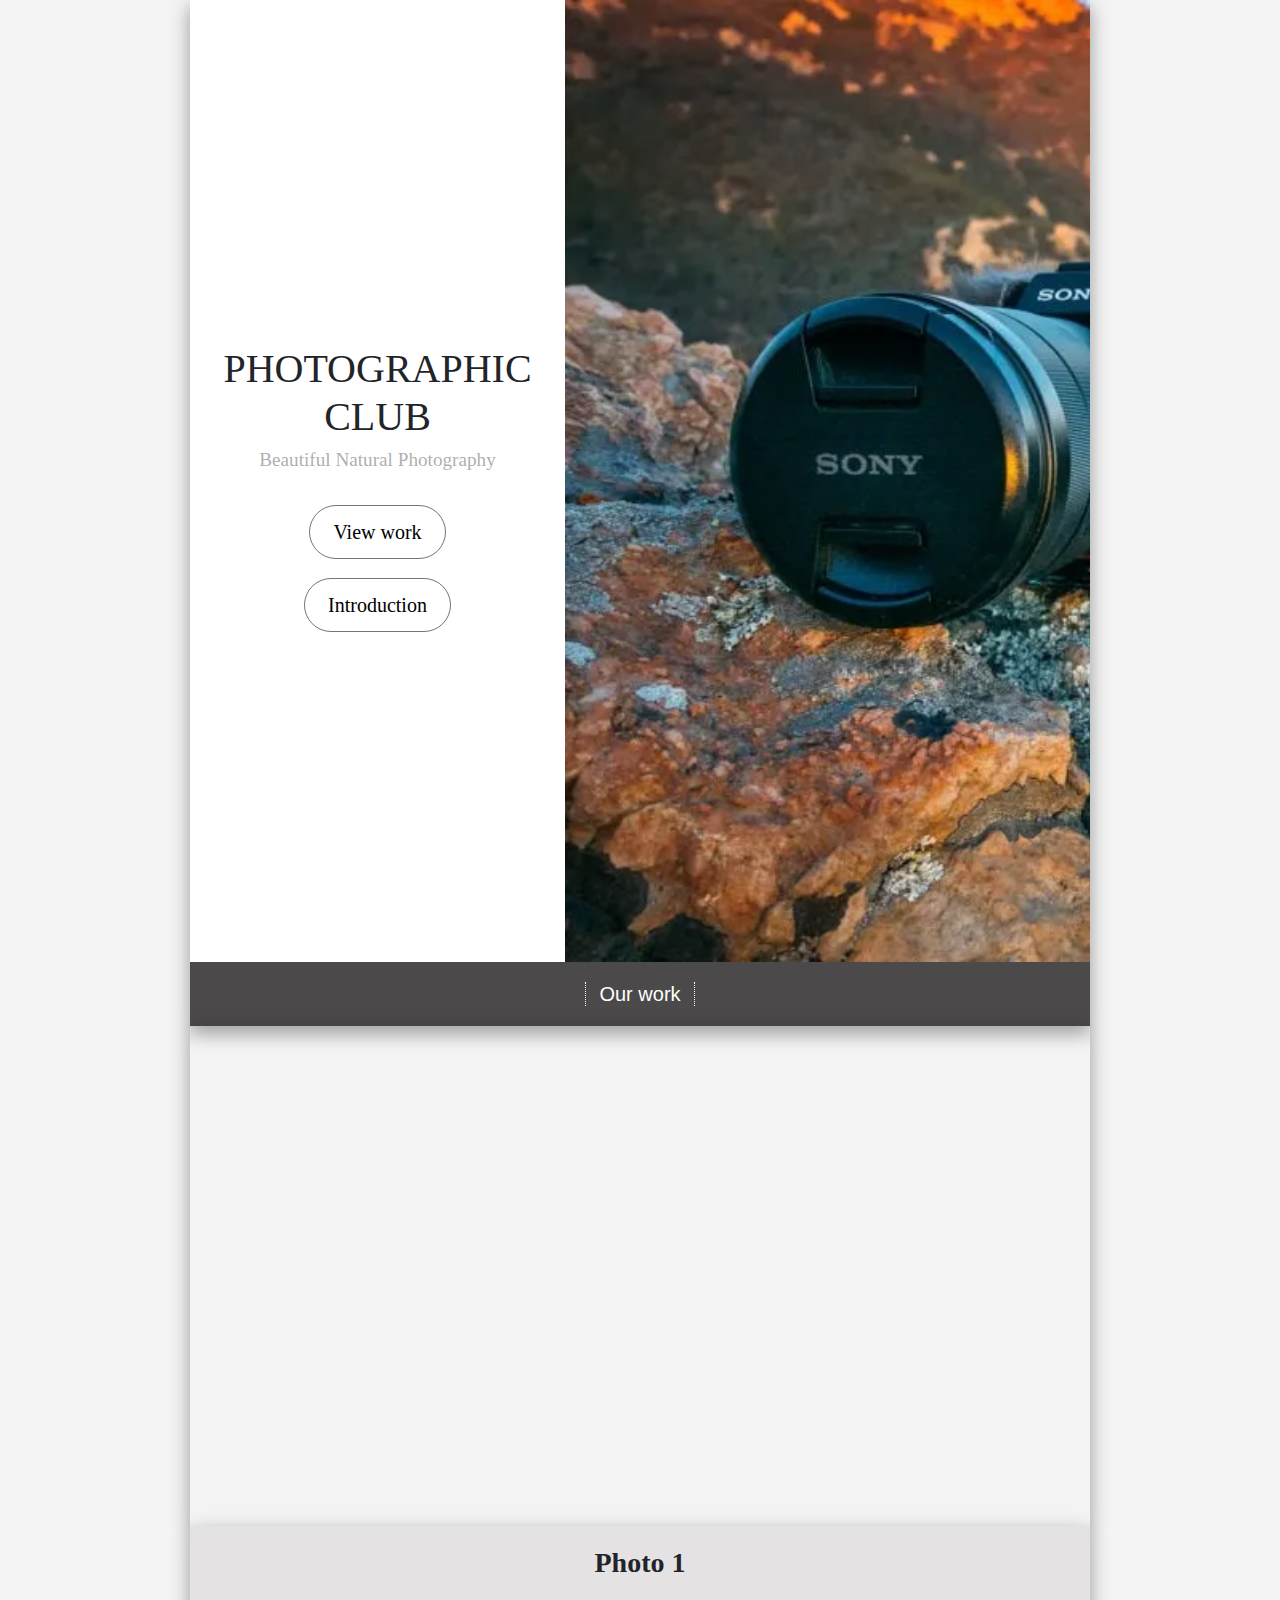
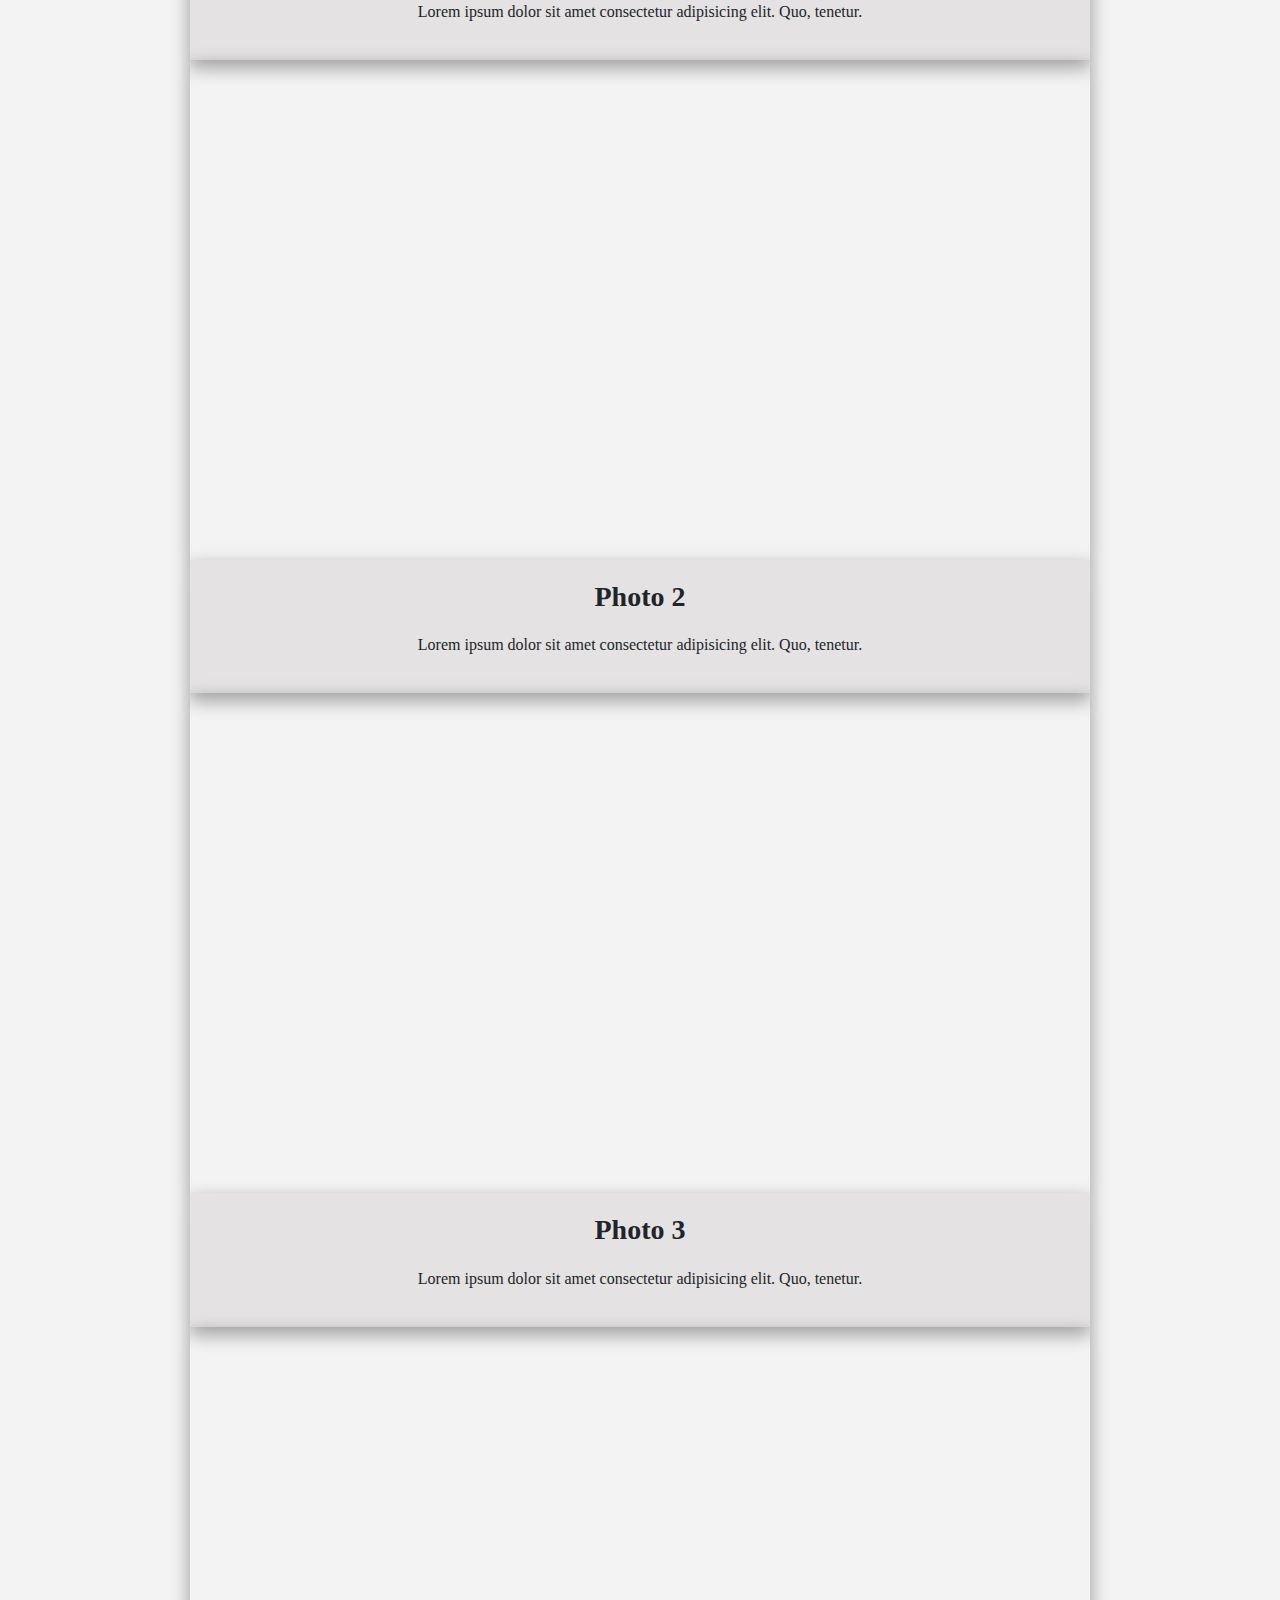
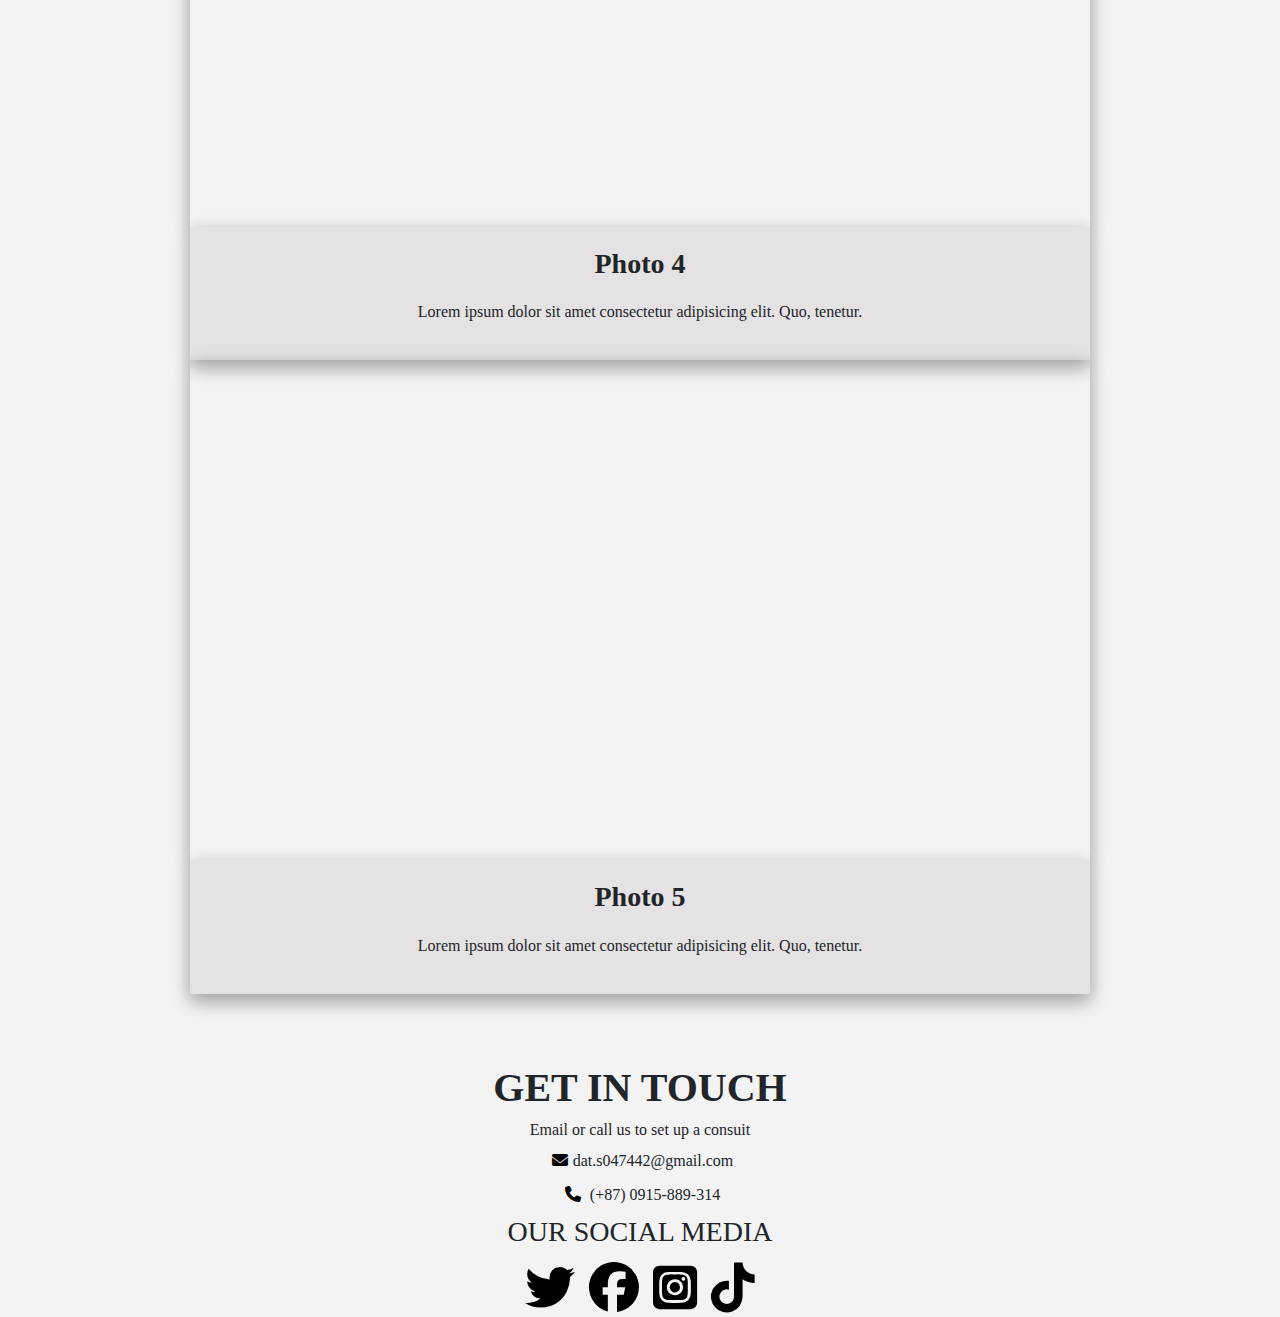
==== index.html @ 67b62414 "finished" ====
<!DOCTYPE html5.2>
<html>
    <head>
        <title>Photographic Club</title>
        <link href = "photograph.css" rel = "stylesheet" type = "text/css">
        <link rel="stylesheet" href="https://cdn.jsdelivr.net/npm/bootstrap@4.0.0/dist/css/bootstrap.min.css" integrity="sha384-Gn5384xqQ1aoWXA+058RXPxPg6fy4IWvTNh0E263XmFcJlSAwiGgFAW/dAiS6JXm" crossorigin="anonymous">
        <link rel="stylesheet" href="https://cdn.jsdelivr.net/npm/bootstrap@5.2.0-beta1/dist/js/bootstrap.bundle.min.js" integrity="sha384-Gn5384xqQ1aoWXA+058RXPxPg6fy4IWvTNh0E263XmFcJlSAwiGgFAW/dAiS6JXm" crossorigin="anonymous">
        <link rel="stylesheet" href="https://cdnjs.cloudflare.com/ajax/libs/font-awesome/6.1.1/css/all.css" crossorigin="anonymous">
    </head>
    <body class = "ody">
        <div class="container shadow" style = "width:900px; background:white;">
            <div class = "row">
                <div class = "col-lg-5">
                    <div class = "H">
                        <h1>PHOTOGRAPHIC CLUB</h1>
                        <h2 style = 
                            "font: 19.2px 'Tiro Devanagari Sanskrit', serif;
                            color: rgba(128, 128, 128, 0.644);">Beautiful Natural Photography</h2>
                        <div class = "row" style = "margin-top: 50px;">
                            <div class = "col-lg-3"></div>
                            <div class = "col-lg-6"><a href = "#place" class = "work" id = "view-work">View work</a></div>
                            <div class = "col-lg-3"></div>
                        </div>
                        <div class = "row" style = "margin-top: 50px;">
                            <div class = "col-lg-3"></div>
                            <div class = "col-lg-6"><a href = "introduce.html" class = "work" id = "view-work">Introduction</a></div>
                            <div class = "col-lg-3"></div>
                        </div>
                    </div>
                </div>
                <div class = "col-lg-7"></div>
            </div>
            <div class = "row" id = "place">
                <div class = "col-5"> </div>
                <div class = "col-2" style = "text-align: center;padding:20px;"><h5 class = "Ourwork">Our work</h5 ></div>
                <div class = "col-5"> </div>
            </div>
        </div>
        <div id = "ImageProduct">
            <div class = "image shadow"></div>
            <div class = "colorBackgroundImage">
                <h3 class = "distance"><b>Photo 1</b></h3>
                <p>Lorem ipsum dolor sit amet consectetur adipisicing elit. Quo, tenetur.</p>
            </div>

            <div class = "image2 shadow"></div>
            <div class = "colorBackgroundImage">
                <h3 class = "distance"><b>Photo 2</b></h3>
                <p>Lorem ipsum dolor sit amet consectetur adipisicing elit. Quo, tenetur.</p>
            </div>

            <div class = "image3 shadow"></div>
            <div class = "colorBackgroundImage">
                <h3 class = "distance"><b>Photo 3</b></h3>
                <p>Lorem ipsum dolor sit amet consectetur adipisicing elit. Quo, tenetur.</p>
            </div>

            <div class = "image4 shadow"></div>
            <div class = "colorBackgroundImage">
                <h3 class = "distance"><b>Photo 4</b></h3>
                <p>Lorem ipsum dolor sit amet consectetur adipisicing elit. Quo, tenetur.</p>
            </div>

            <div class = "image5 shadow"></div>
            <div class = "colorBackgroundImage">
                <h3 class = "distance"><b>Photo 5</b></h3>
                <p>Lorem ipsum dolor sit amet consectetur adipisicing elit. Quo, tenetur.</p>
            </div>
            <div class = "info">
                <h1><b>GET IN TOUCH</b></h1>
                <h6>Email or call us to set up a consuit</h4>
                <h6><i class="fa-solid fa-envelope" style = "font-size: 1em;"></i>dat.s047442@gmail.com</h4>
                <h6><i class="fa-solid fa-phone" style = "font-size: 1em;"></i> (+87) 0915-889-314</h4>
                <h3>OUR SOCIAL MEDIA</h3>
                <div>
                    <a href = "https://twitter.com/NguynPhThnht1"><i class="fa-brands fa-twitter"></i></a> 
                    <a href = "https://www.facebook.com/profile.php?id=100071787563983"><i class="fa-brands fa-facebook"></i></a>
                    <a href = "https://www.instagram.com/dat.s047442/"><i class="fa-brands fa-instagram-square"></i></a>
                    <a href = "https://www.tiktok.com/@nguyenphudat5"><i class="fa-brands fa-tiktok"></i></a>
                </div>
            </div>
        </div>
    <script src="http://code.jquery.com/jquery-3.3.1.min.js" integrity="sha256-FgpCb/KJQlLNfOu91ta32o/NMZxltwRo8QtmkMRdAu8=" crossorigin="anonymous"></script>
    <script src = "main.js"></script>
    </body>
</html>
---- photograph.css ----
@import url('https://fonts.googleapis.com/css2?family=Dancing+Script&display=swap');
@import url('https://fonts.googleapis.com/css2?family=Ubuntu:ital,wght@1,300&display=swap');
.col-lg-5{
    text-align: center;
}
.ody{
    background: rgba(238, 238, 238, 0.699);
}
.col-lg-7{
    text-align: center;
    background-image: url("best-travel-camera-guide-1-900x600.jpg.webp");
    background-size: cover;
    background-repeat: no-repeat;
}
.setpadding{
    padding:0;
}
.H{
    font: 40px 'Tiro Devanagari Sanskrit', serif;
    margin-top: 100%;
    margin-bottom:100%;
    text-align: center;
}
.Ourwork{
    margin:0;
    border-left: 1px dotted white;
    border-right: 1px dotted white;
    color: white
}

#ImageProduct{
    display: flex;
    flex-direction: column;
    justify-content: space-around;
    align-items: center;
    text-align: center;
    font-family:'Tiro Devanagari Sanskrit', serif ;
}

#place{
    background: rgba(66, 64, 64, 0.952);
}

.image{
    background-image: url("https://1.bp.blogspot.com/-5sJNQFHtJJ4/XnL8med7_vI/AAAAAAAAZJg/fm-BaOUbSRUafX5dlG495HIoSjSqVFBjQCLcBGAsYHQ/s1600/Hinh-Anh-Bau-Troi-Dep%2B%25288%2529.jpg");
    height: 500px;
    background-size:cover ;
    background-repeat: no-repeat;
    width: 900px;
}

.image2{
    background-image: url("https://1.bp.blogspot.com/-FZlDc7ejdjc/XnL8dVSoZoI/AAAAAAAAZHw/KnOvb-FEIyQqzcWaU9EoUDq-8QdFYovvACLcBGAsYHQ/s1600/Hinh-Anh-Bau-Troi-Dep%2B%252811%2529.jpg");
    height: 500px;
    background-size:cover ;
    background-repeat: no-repeat;
    width: 900px;
}

.image3{
    background-image: url("https://img.thuthuatphanmem.vn/uploads/2018/10/09/anh-dep-nhat-the-gioi-ve-thien-nhien_041753462.jpg");
    height: 500px;
    background-size:cover ;
    background-repeat: no-repeat;
    width: 900px;
}

.image4{
    background-image: url("https://img.thuthuatphanmem.vn/uploads/2018/10/09/anh-thien-nhien-bien-dep-nhat-the-gioi_041753649.jpg");
    height: 500px;
    background-size:cover ;
    background-repeat: no-repeat;
    width: 900px;
}

.image5{
    background-image: url("https://img.thuthuatphanmem.vn/uploads/2018/10/09/anh-thien-nhien-dep-nhat_041753931.jpg");
    height: 500px;
    background-size:cover ;
    background-repeat: no-repeat;
    width: 900px;
}

.colorBackgroundImage{
    background: rgb(228, 226, 226);
    width: 900px;
    padding: 20px 20px;
    box-shadow: 0 8px 16px 0 rgba(0,0,0,0.2), 0 6px 20px 0 rgba(0,0,0,0.19);
    
}
.distance{
    display:block;
    margin-bottom: 20px;
}
.info{
    margin-top: 70px;
}
i{
    font-size: 50px;
    margin: 5px;
    color: black;
}

.work{
    border: 1px black solid;
    border-radius: 50px;
    padding: 10px;
    color: black;
    font-size: 20px;
    padding: 15px 23px;
    border-color: rgb(115, 116, 117);
}

.work:hover{
    background-color: rgb(201, 197, 197);
    color: black;
    text-decoration: none;  
}

.shadow{
    box-shadow: 0 8px 16px 0 rgba(0,0,0,0.2), 0 6px 20px 0 rgba(0,0,0,0.19);
}
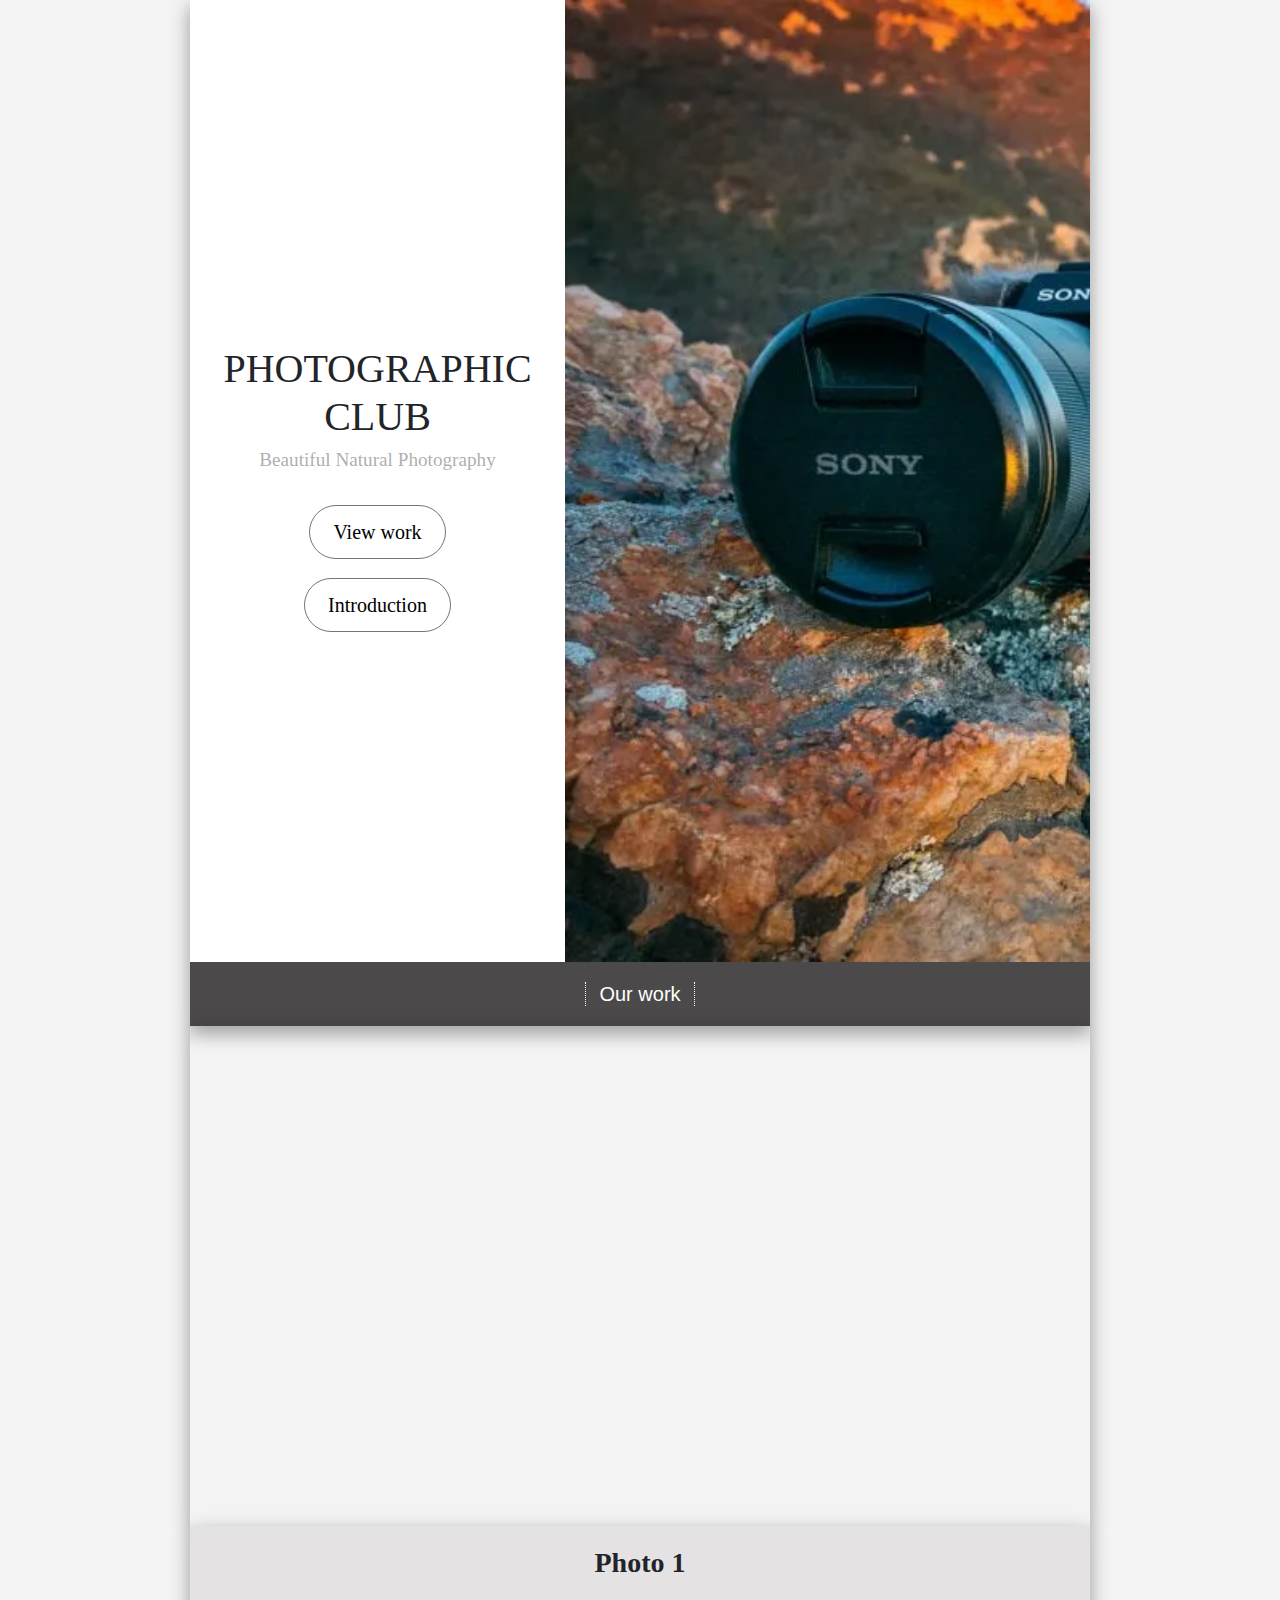
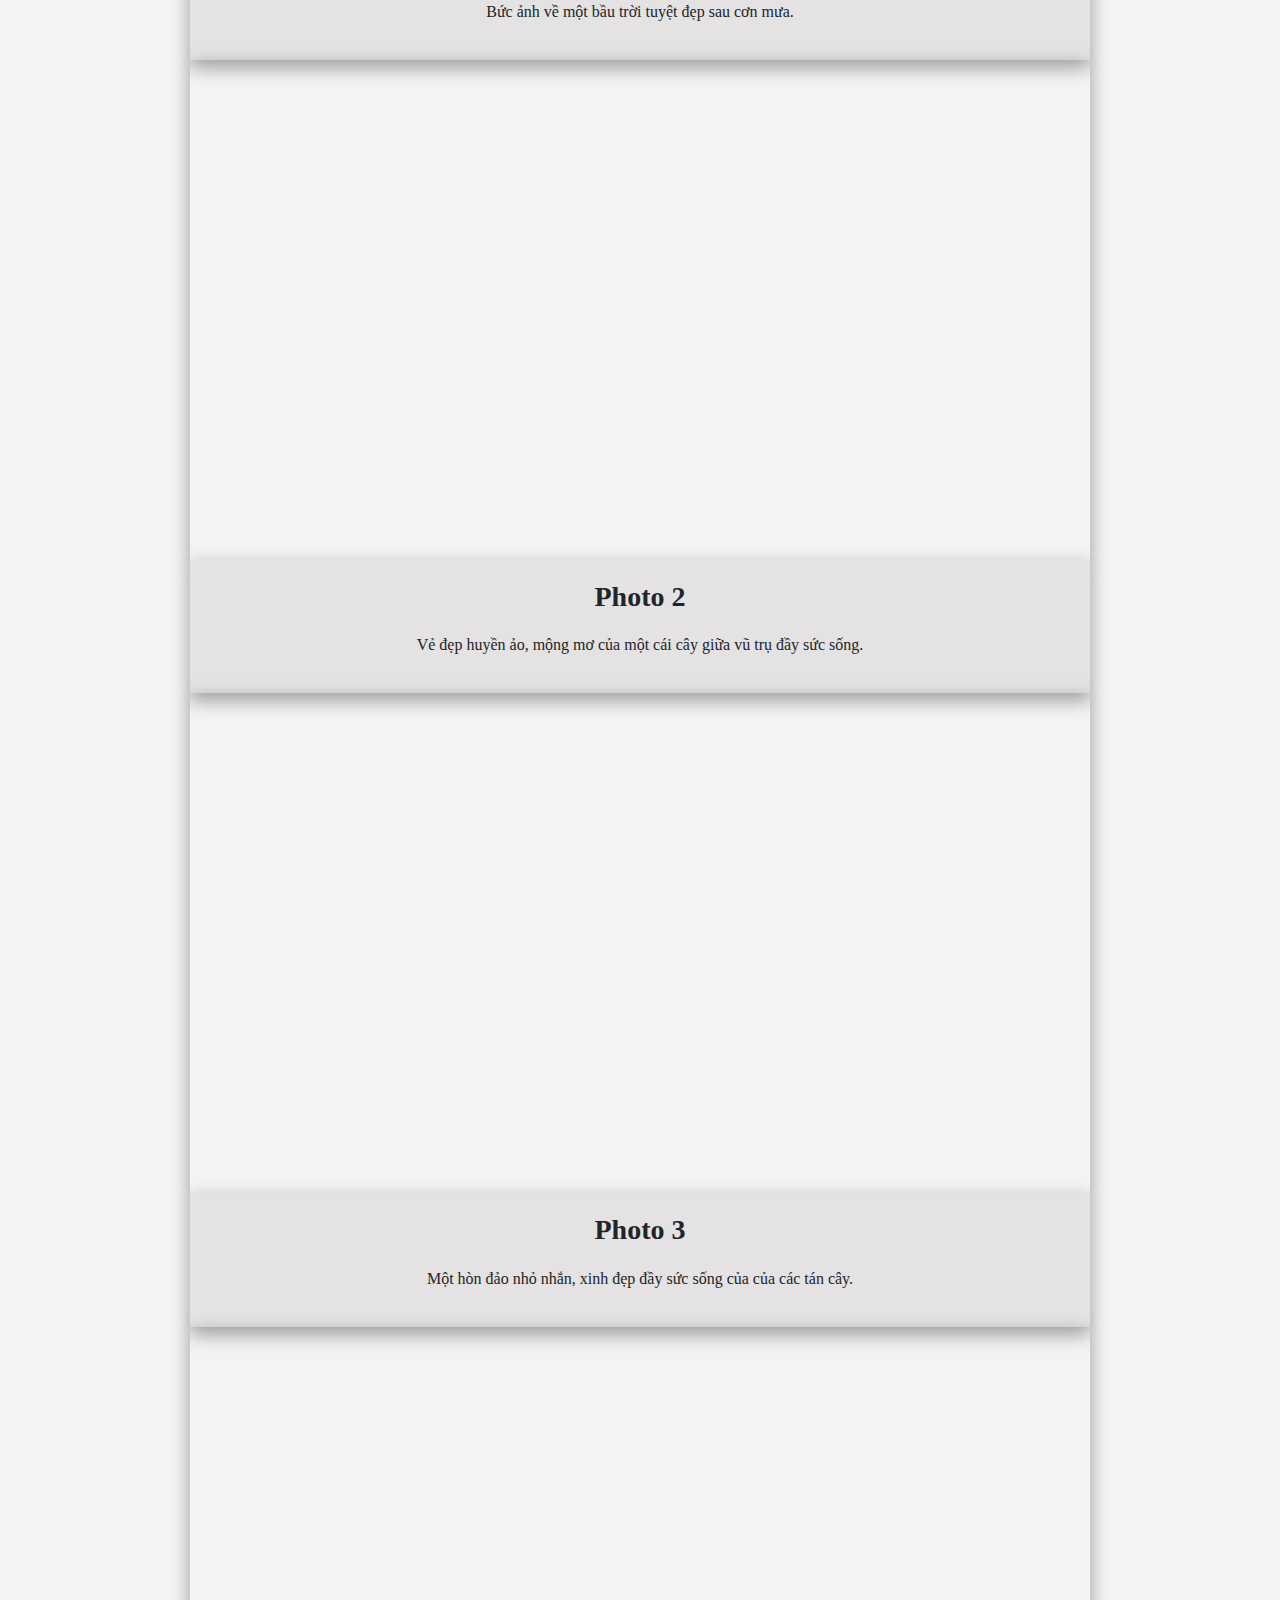
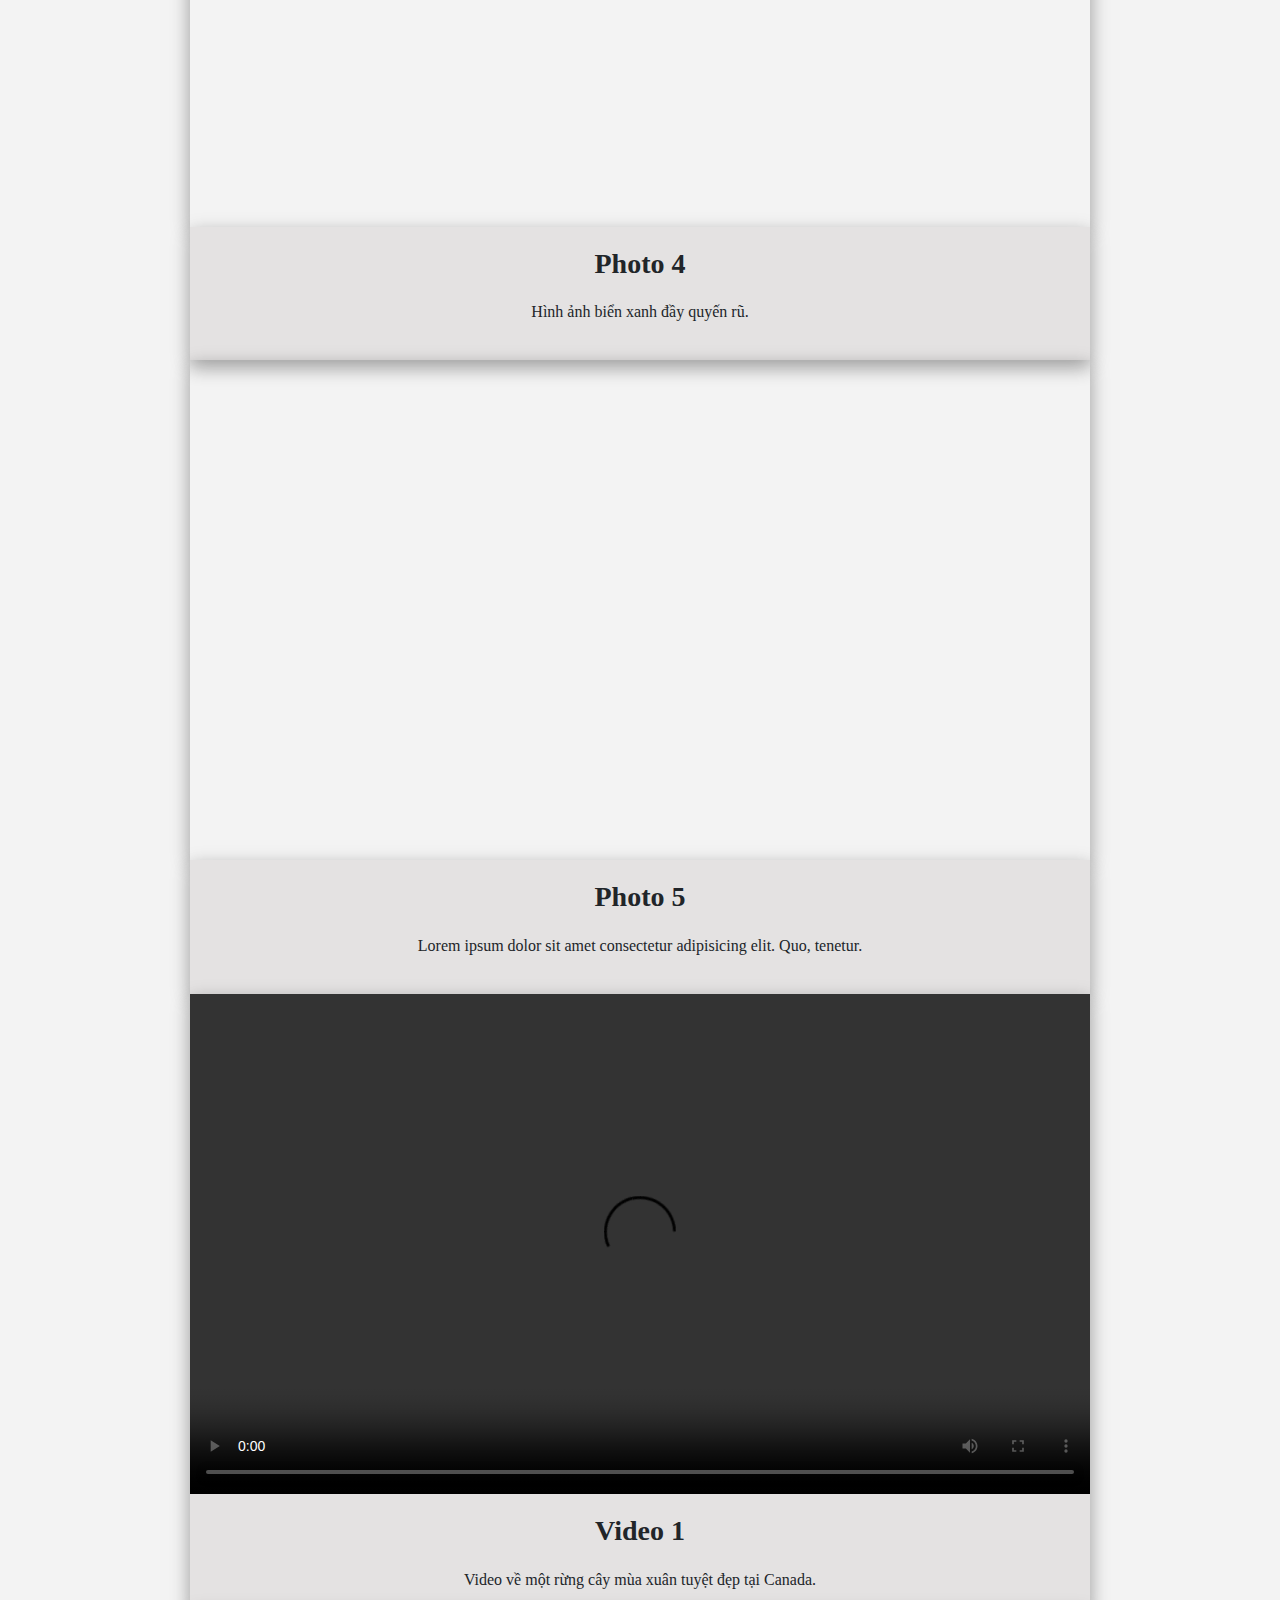
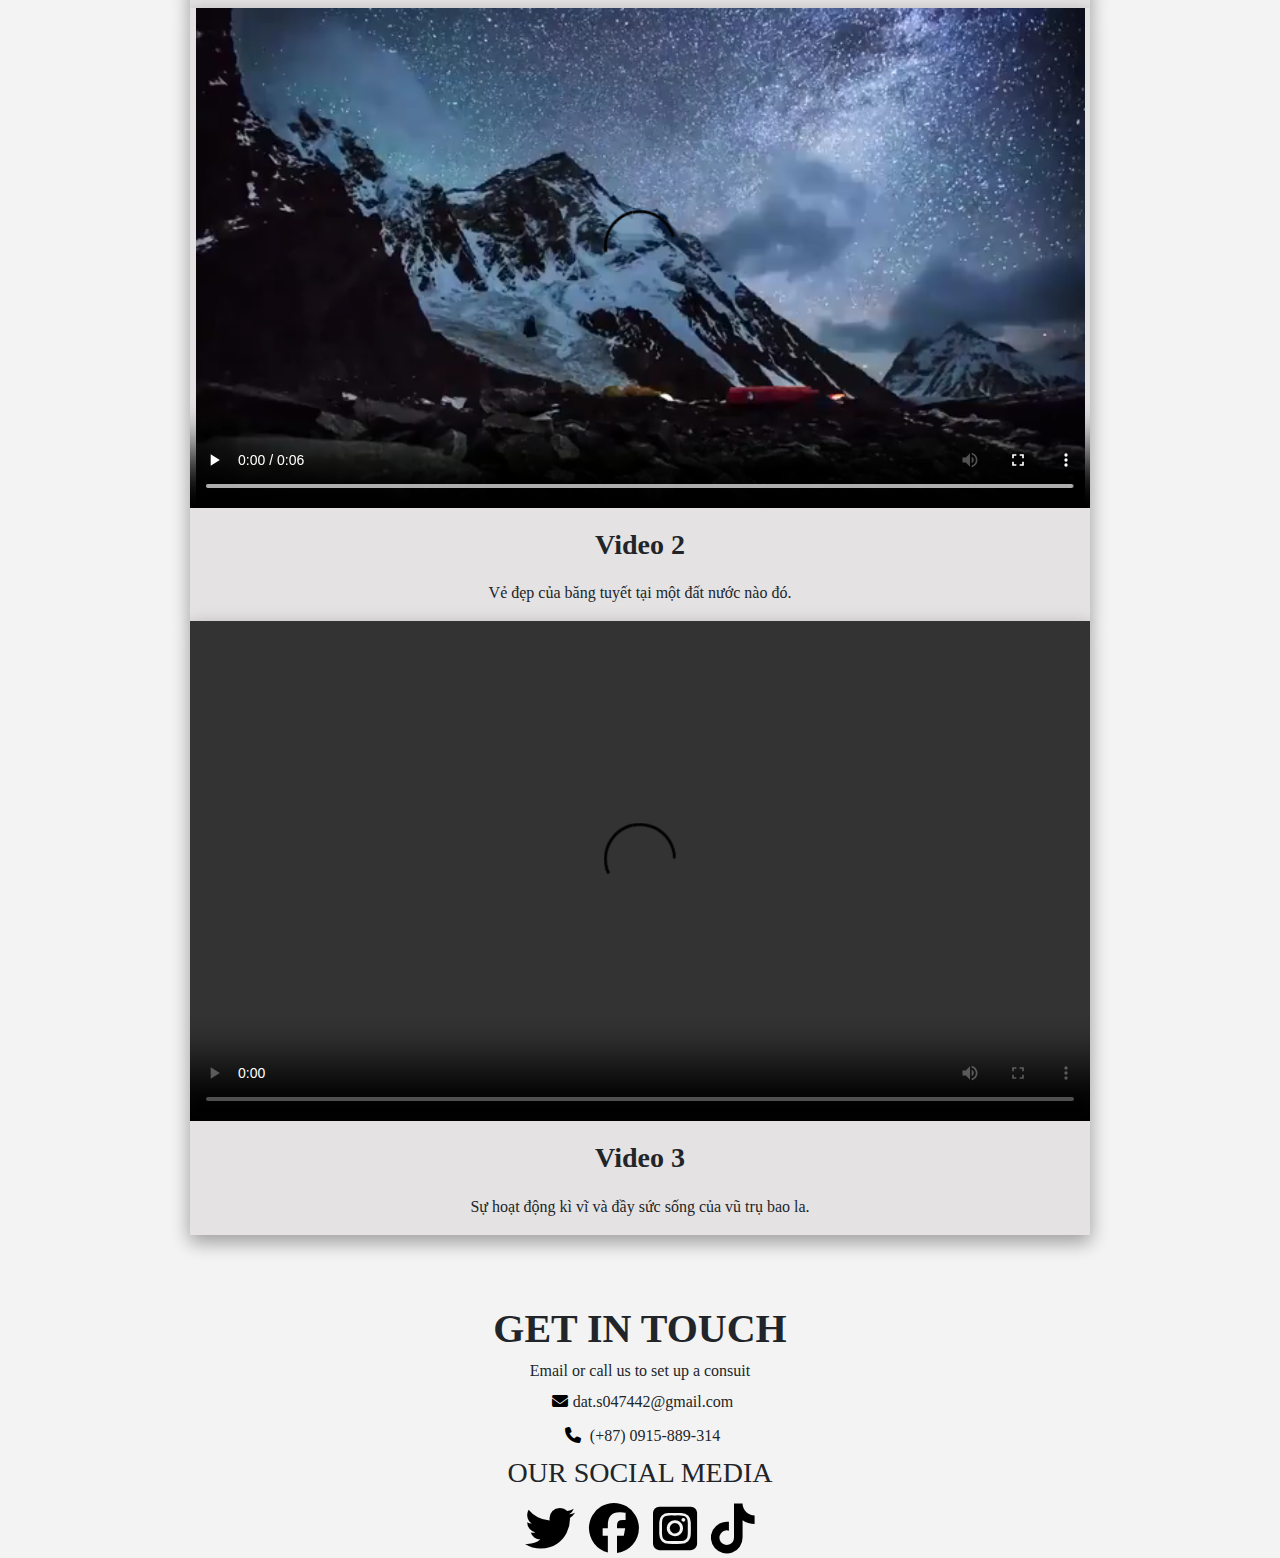
==== commit dd285aff: "thêm video" ====
--- a/index.html
+++ b/index.html
@@ -40,25 +40,25 @@
             <div class = "image shadow"></div>
             <div class = "colorBackgroundImage">
                 <h3 class = "distance"><b>Photo 1</b></h3>
-                <p>Lorem ipsum dolor sit amet consectetur adipisicing elit. Quo, tenetur.</p>
+                <p>Bức ảnh về một bầu trời tuyệt đẹp sau cơn mưa.</p>
             </div>
 
             <div class = "image2 shadow"></div>
             <div class = "colorBackgroundImage">
                 <h3 class = "distance"><b>Photo 2</b></h3>
-                <p>Lorem ipsum dolor sit amet consectetur adipisicing elit. Quo, tenetur.</p>
+                <p>Vẻ đẹp huyền ảo, mộng mơ của một cái cây giữa vũ trụ đầy sức sống.</p>
             </div>
 
             <div class = "image3 shadow"></div>
             <div class = "colorBackgroundImage">
                 <h3 class = "distance"><b>Photo 3</b></h3>
-                <p>Lorem ipsum dolor sit amet consectetur adipisicing elit. Quo, tenetur.</p>
+                <p>Một hòn đảo nhỏ nhắn, xinh đẹp đầy sức sống của của các tán cây.</p>
             </div>
 
             <div class = "image4 shadow"></div>
             <div class = "colorBackgroundImage">
                 <h3 class = "distance"><b>Photo 4</b></h3>
-                <p>Lorem ipsum dolor sit amet consectetur adipisicing elit. Quo, tenetur.</p>
+                <p>Hình ảnh biển xanh đầy quyến rũ.</p>
             </div>
 
             <div class = "image5 shadow"></div>
@@ -66,6 +66,31 @@
                 <h3 class = "distance"><b>Photo 5</b></h3>
                 <p>Lorem ipsum dolor sit amet consectetur adipisicing elit. Quo, tenetur.</p>
             </div>
+
+            <div class = "colorBackgroundImage" style = "padding:0 0;">
+                <video width="900" height="500" controls>
+                    <source src="video.mp4" type="video/mp4">
+                </video>
+                <h3 class = "distance" style = "margin-top: 20px;"><b>Video 1</b></h3>
+                <p>Video về một rừng cây mùa xuân tuyệt đẹp tại Canada.</p>
+            </div>
+
+            <div class = "colorBackgroundImage" style = "padding:0 0;">
+                <video width="900" height="500" controls>
+                    <source src="video2.mp4" type="video/mp4">
+                </video>
+                <h3 class = "distance" style = "margin-top: 20px;"><b>Video 2</b></h3>
+                <p>Vẻ đẹp của băng tuyết tại một đất nước nào đó.</p>
+            </div>
+
+            <div class = "colorBackgroundImage" style = "padding:0 0;">
+                <video width="900" height="500" controls>
+                    <source src="video3.mp4" type="video/mp4">
+                </video>
+                <h3 class = "distance" style = "margin-top: 20px;"><b>Video 3</b></h3>
+                <p>Sự hoạt động kì vĩ và đầy sức sống của vũ trụ bao la.</p>
+            </div>
+
             <div class = "info">
                 <h1><b>GET IN TOUCH</b></h1>
                 <h6>Email or call us to set up a consuit</h4>
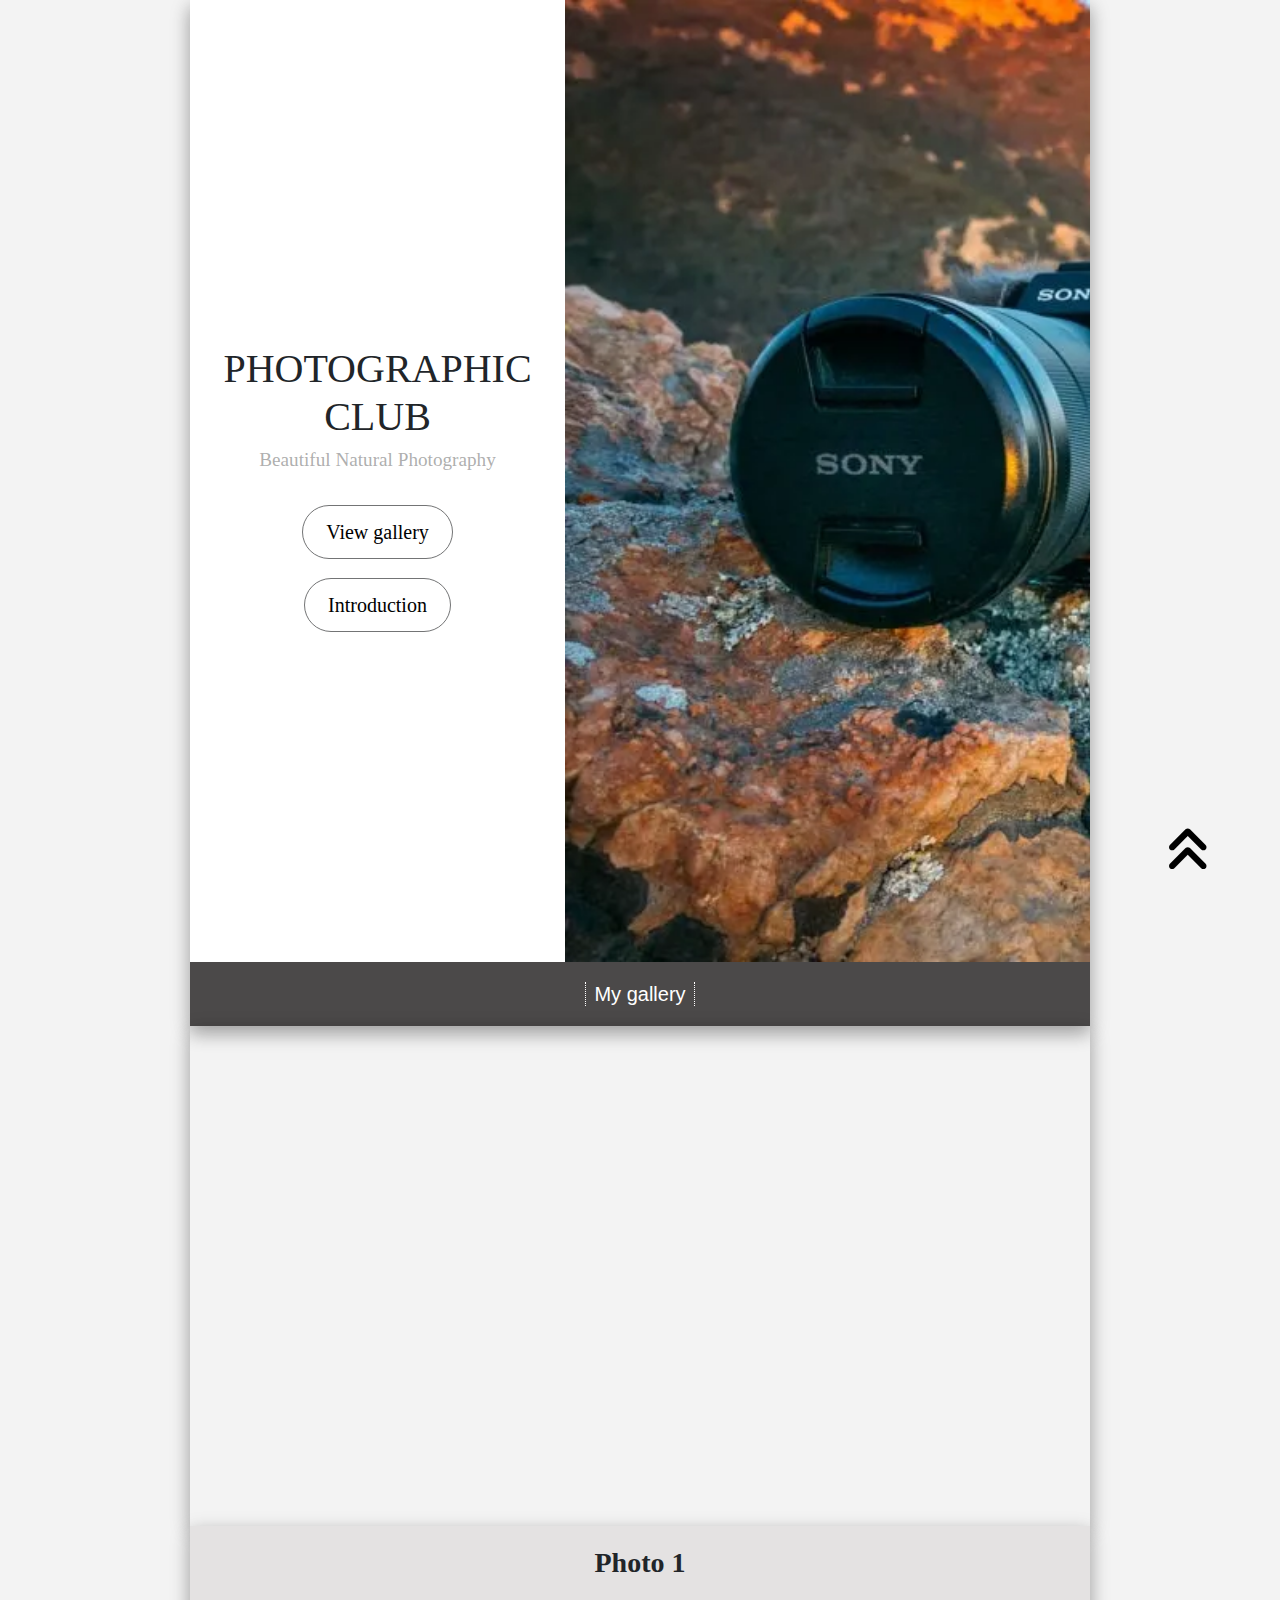
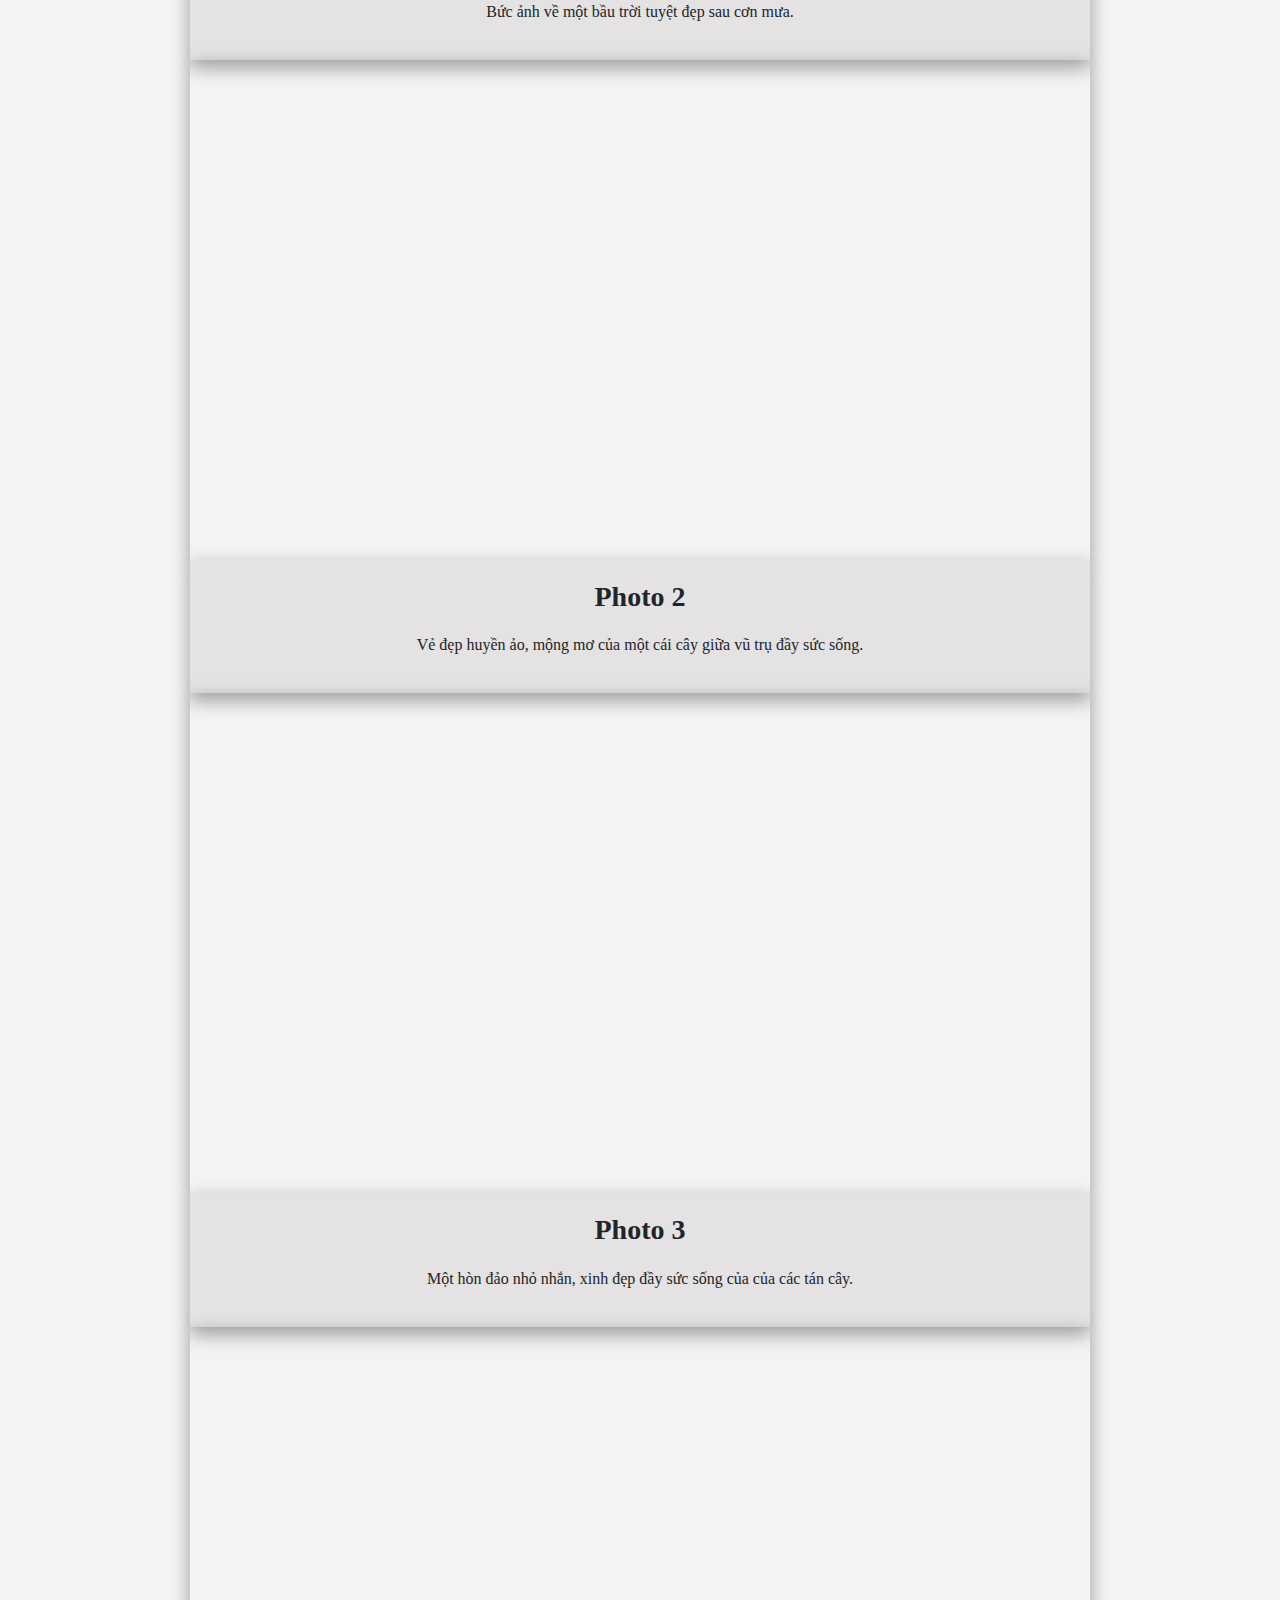
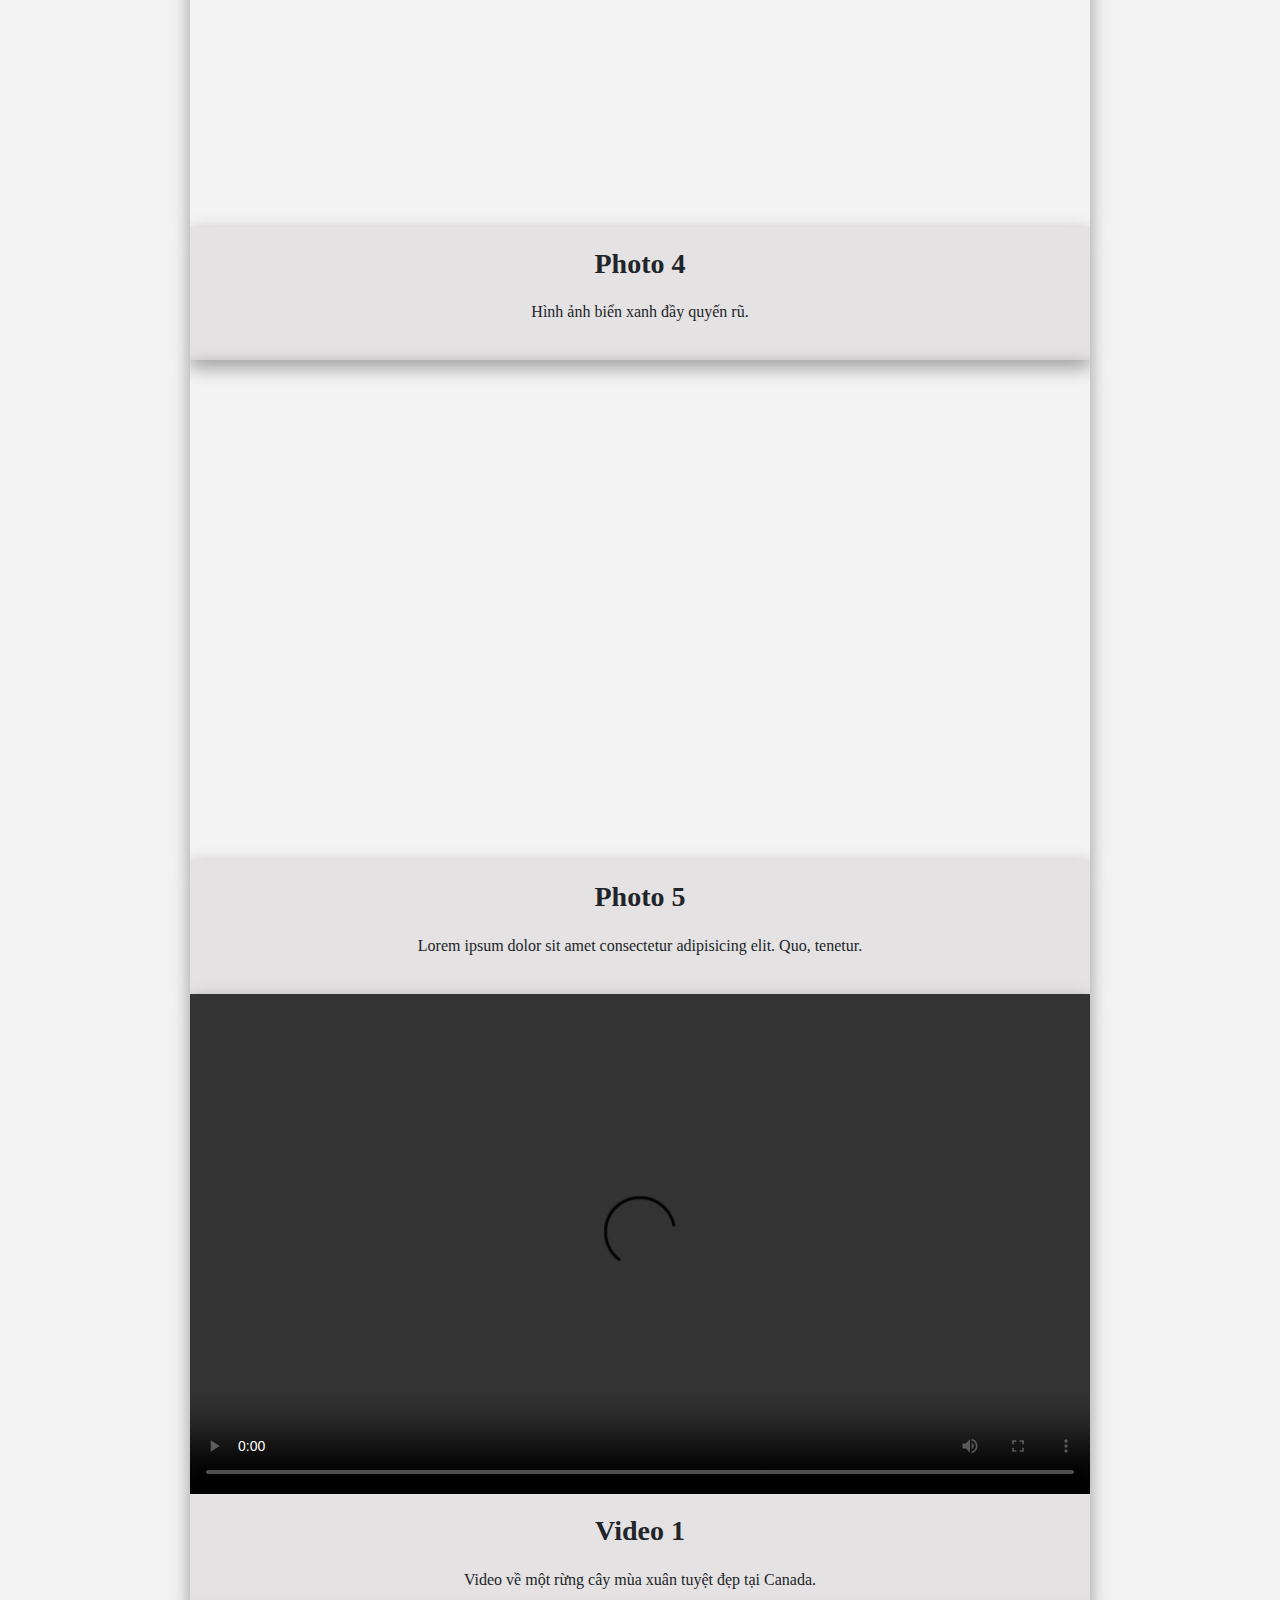
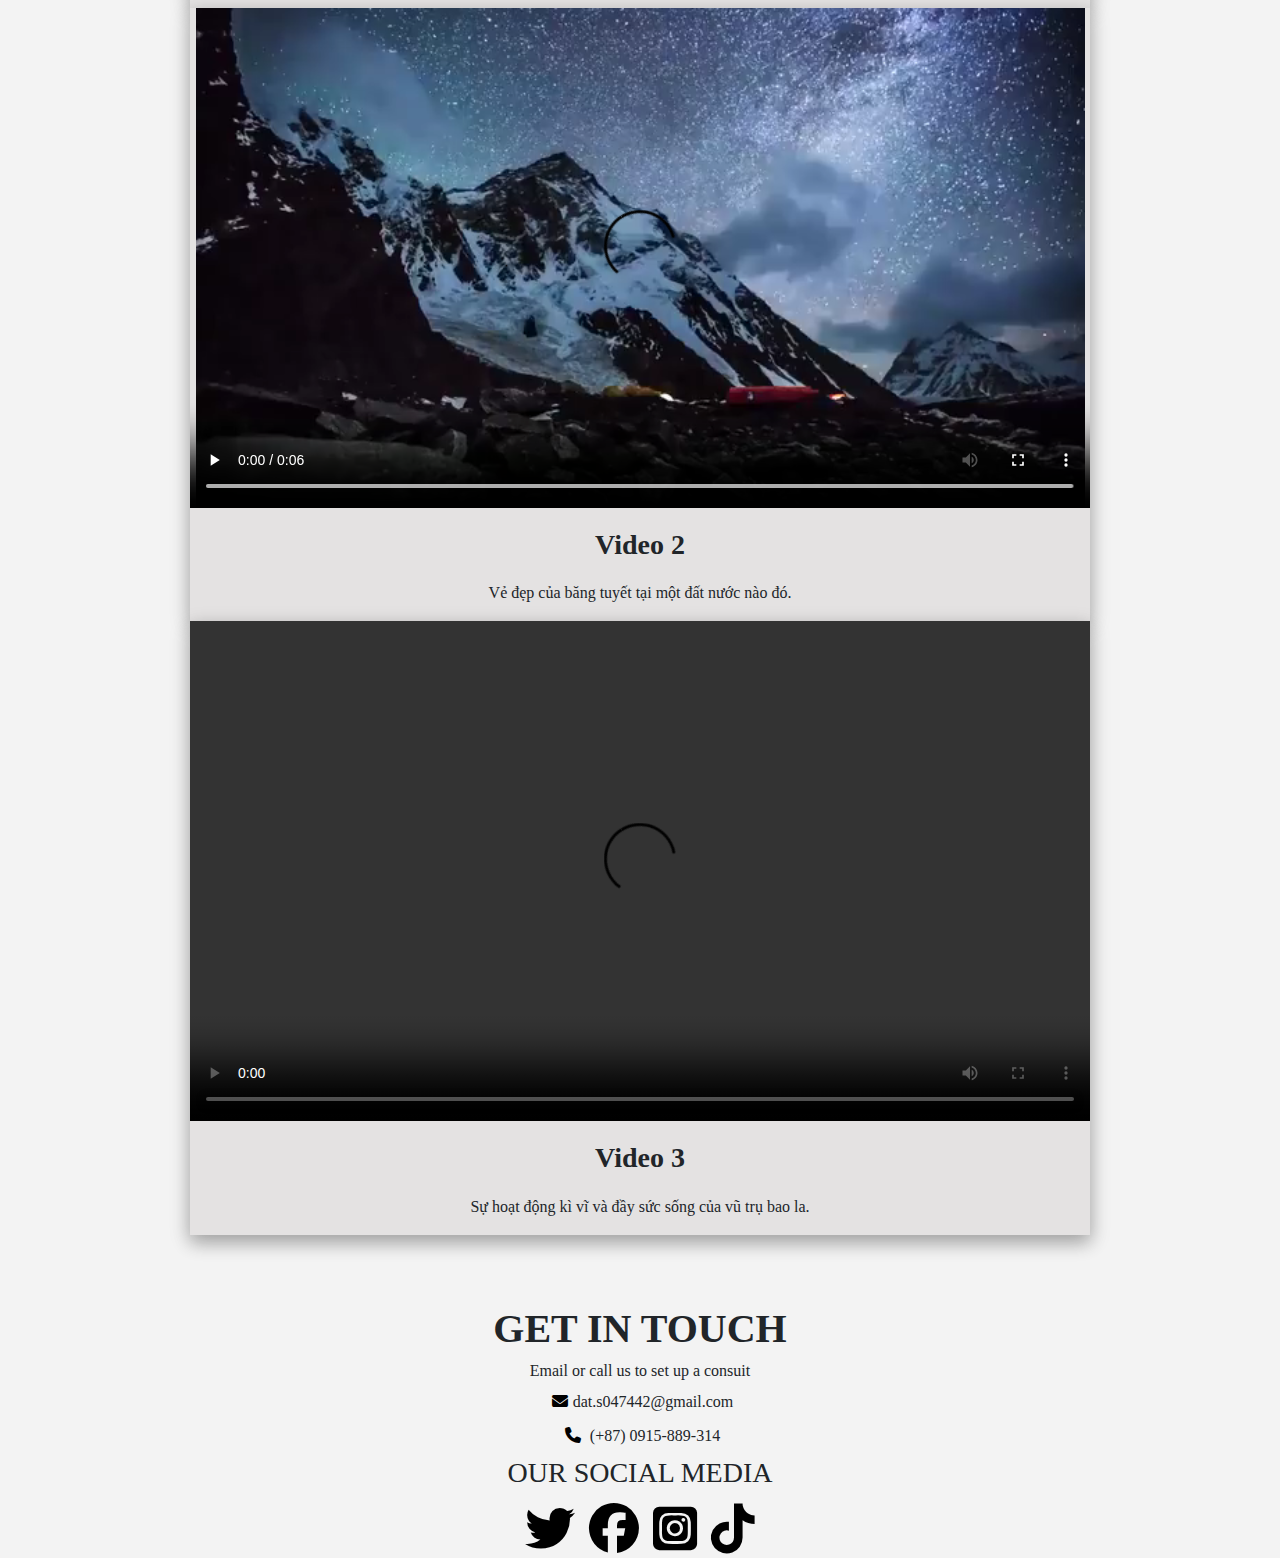
==== commit 93cbf7a5: "thêm nút cố định" ====
--- a/index.html
+++ b/index.html
@@ -8,7 +8,10 @@
         <link rel="stylesheet" href="https://cdnjs.cloudflare.com/ajax/libs/font-awesome/6.1.1/css/all.css" crossorigin="anonymous">
     </head>
     <body class = "ody">
-        <div class="container shadow" style = "width:900px; background:white;">
+        <div class = "gototop">
+            <a href = "#home" id = "goHome"><i class="fa-solid fa-angles-up"></i></a>
+        </div>
+        <div class="container shadow" id = "home" style = "width:900px; background:white;">
             <div class = "row">
                 <div class = "col-lg-5">
                     <div class = "H">
@@ -18,7 +21,7 @@
                             color: rgba(128, 128, 128, 0.644);">Beautiful Natural Photography</h2>
                         <div class = "row" style = "margin-top: 50px;">
                             <div class = "col-lg-3"></div>
-                            <div class = "col-lg-6"><a href = "#place" class = "work" id = "view-work">View work</a></div>
+                            <div class = "col-lg-6"><a href = "#place" class = "work" id = "view-work">View gallery</a></div>
                             <div class = "col-lg-3"></div>
                         </div>
                         <div class = "row" style = "margin-top: 50px;">
@@ -32,7 +35,7 @@
             </div>
             <div class = "row" id = "place">
                 <div class = "col-5"> </div>
-                <div class = "col-2" style = "text-align: center;padding:20px;"><h5 class = "Ourwork">Our work</h5 ></div>
+                <div class = "col-2" style = "text-align: center;padding:20px;"><h5 class = "Ourwork">My gallery</h5 ></div>
                 <div class = "col-5"> </div>
             </div>
         </div>
@@ -107,5 +110,6 @@
         </div>
     <script src="http://code.jquery.com/jquery-3.3.1.min.js" integrity="sha256-FgpCb/KJQlLNfOu91ta32o/NMZxltwRo8QtmkMRdAu8=" crossorigin="anonymous"></script>
     <script src = "main.js"></script>
+    <script src = "goUp.js"></script>
     </body>
 </html>--- a/photograph.css
+++ b/photograph.css
@@ -1,5 +1,12 @@
 @import url('https://fonts.googleapis.com/css2?family=Dancing+Script&display=swap');
 @import url('https://fonts.googleapis.com/css2?family=Ubuntu:ital,wght@1,300&display=swap');
+
+.gototop{
+    position: fixed;
+    bottom:20;
+    right: 65;
+}
+
 .col-lg-5{
     text-align: center;
 }
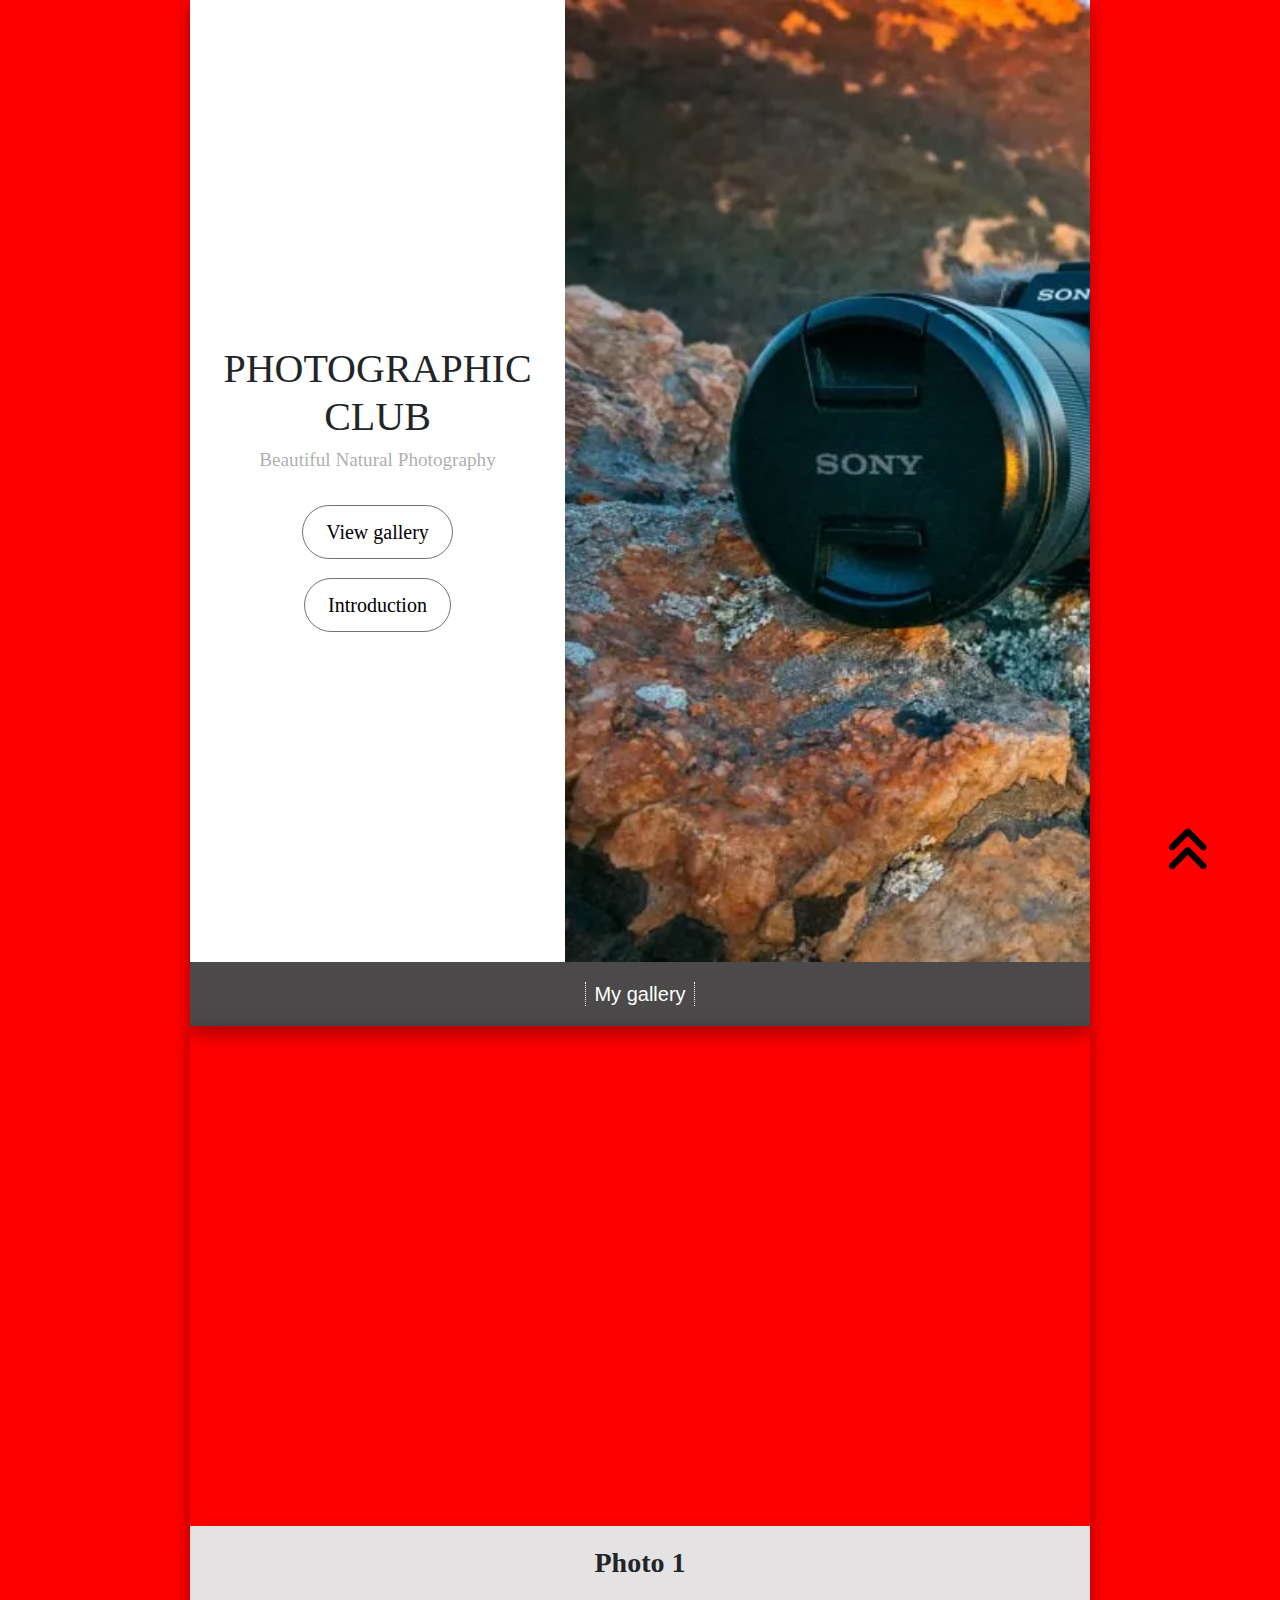
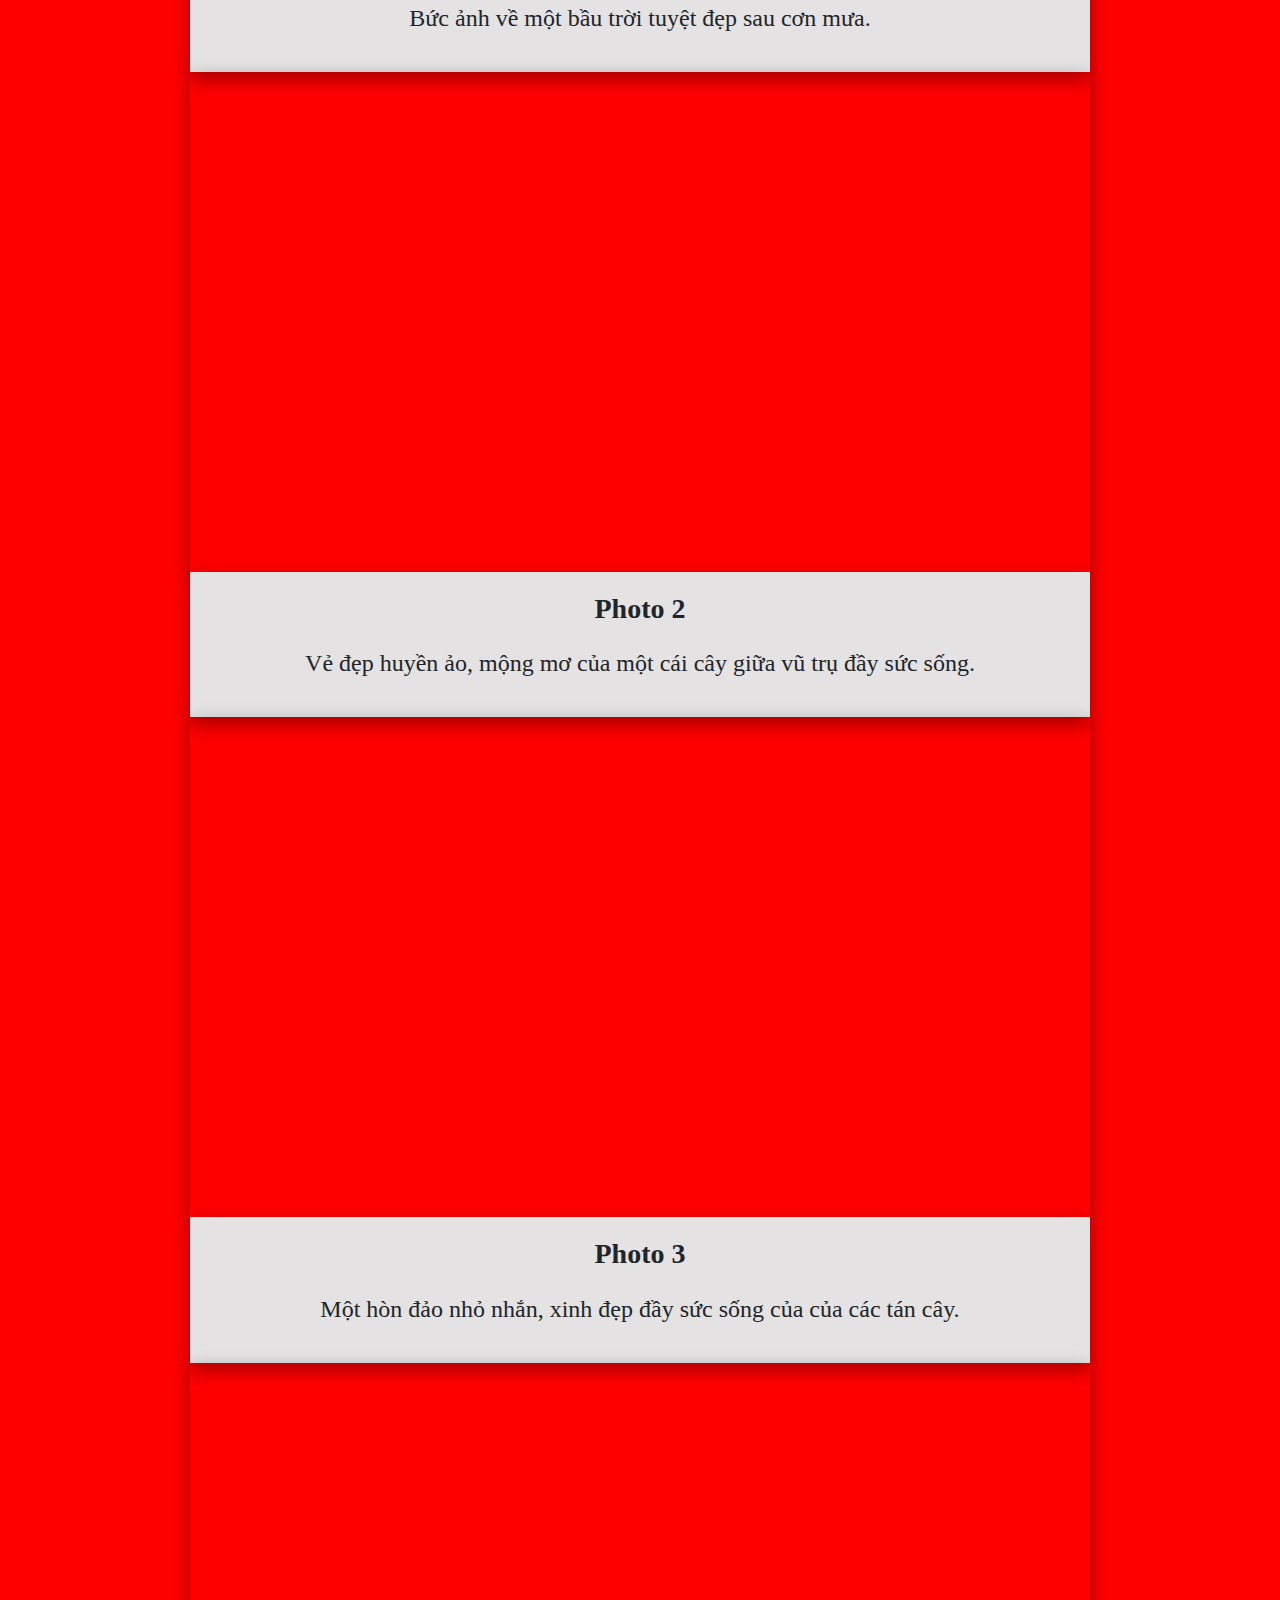
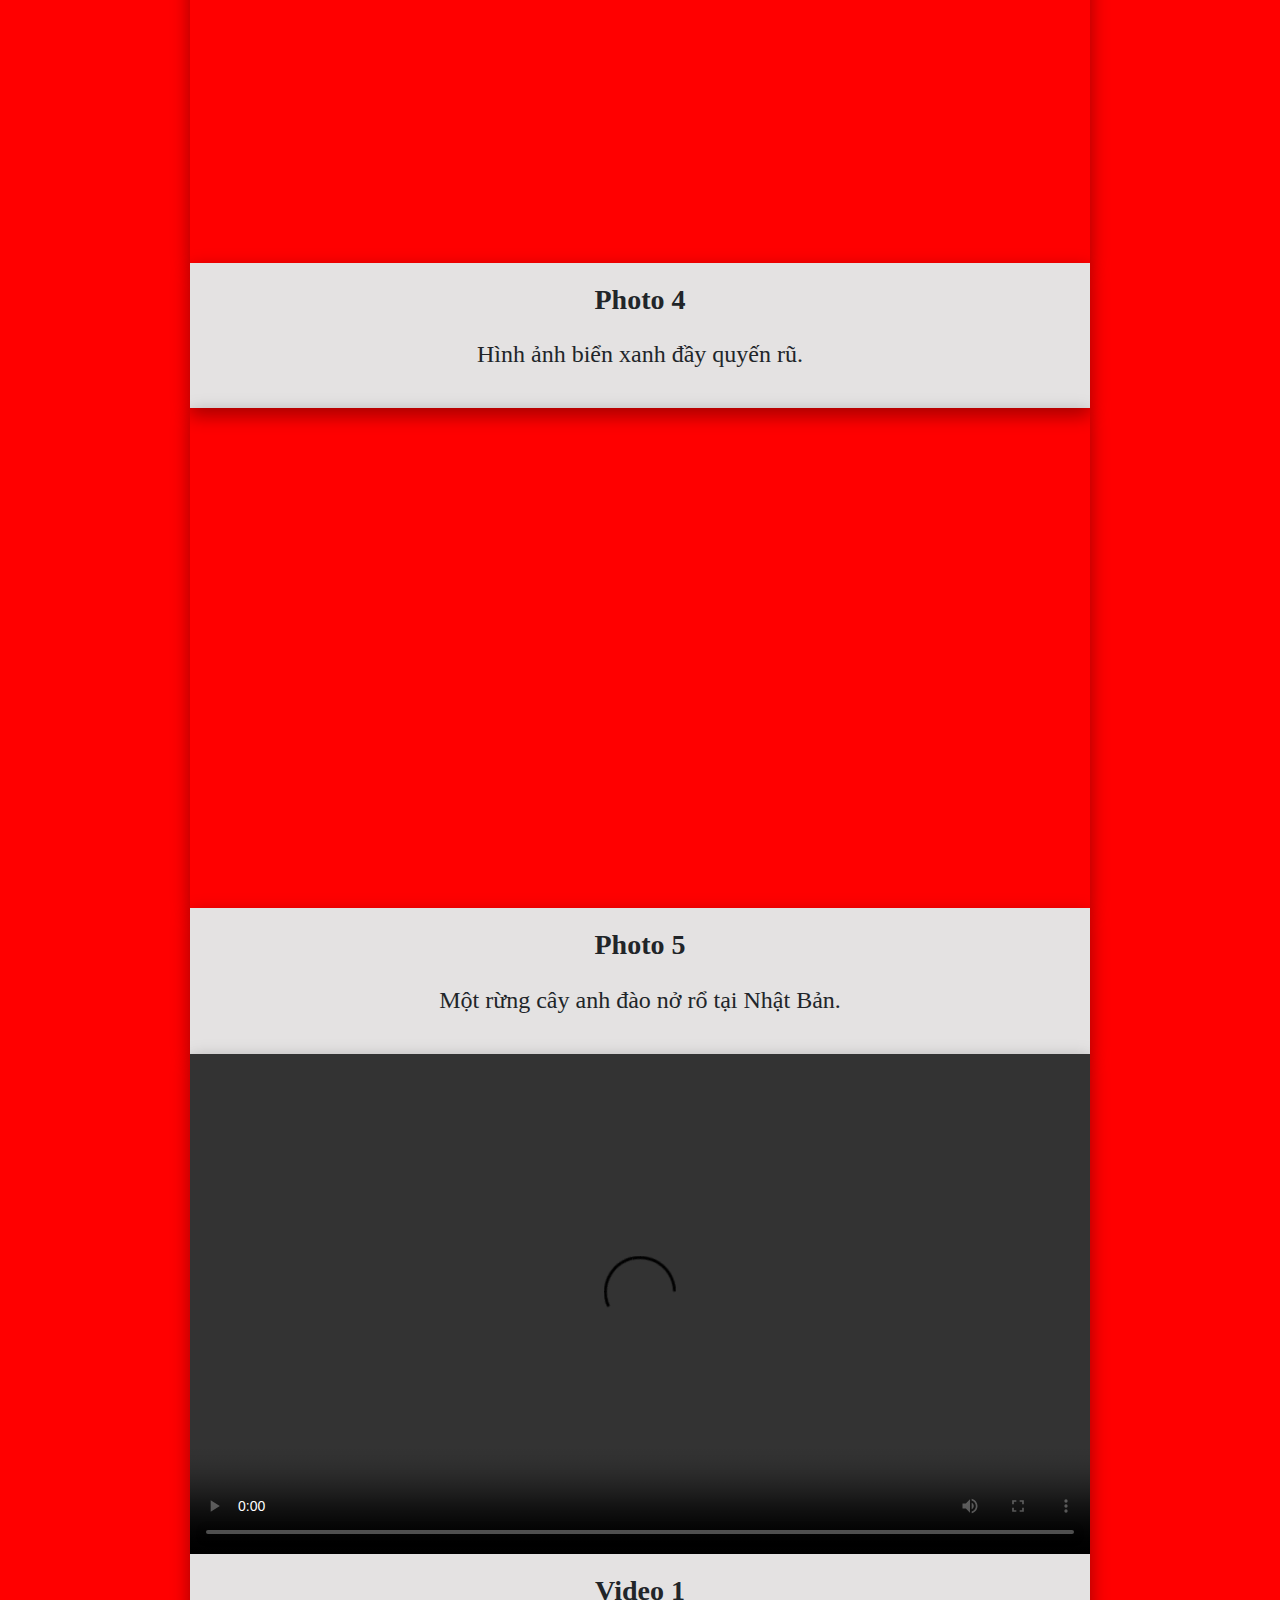
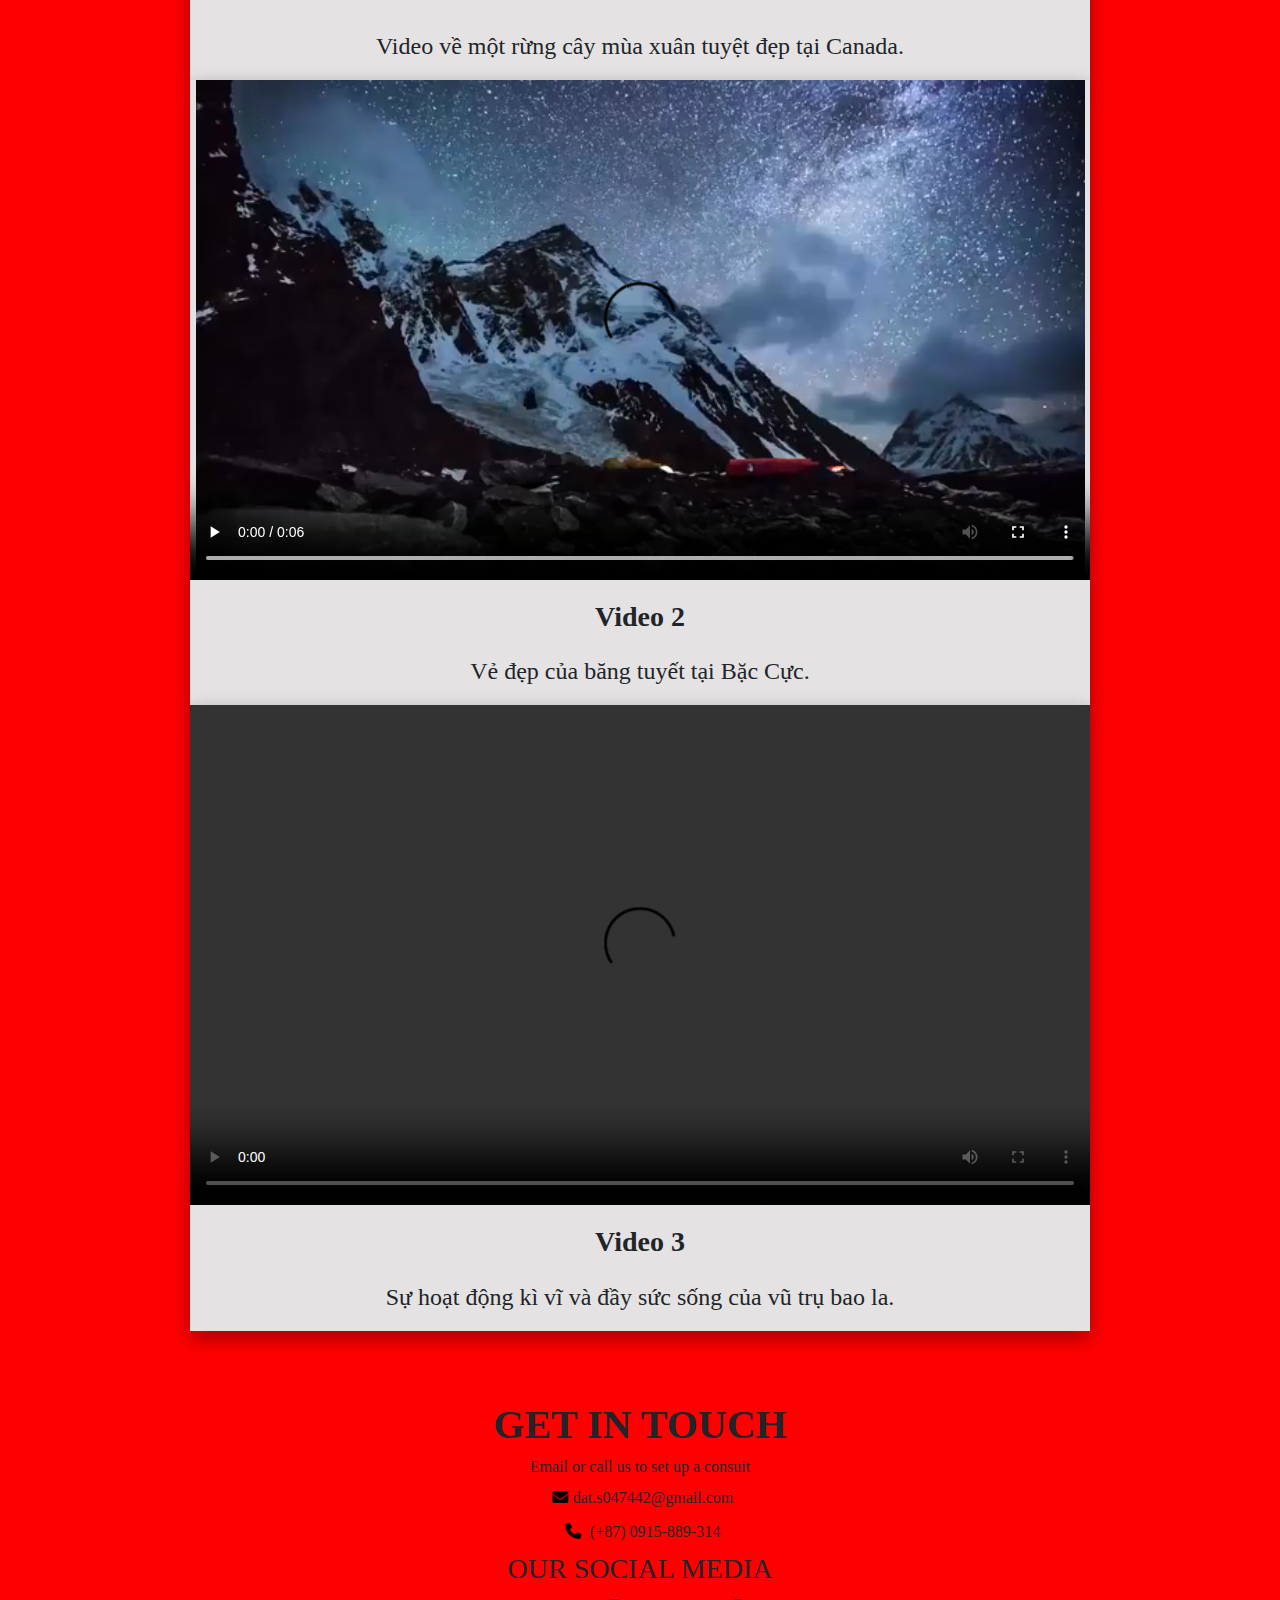
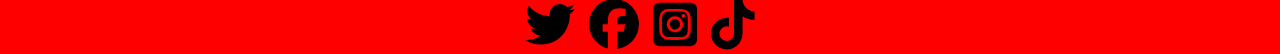
==== commit a9f1801a: "Kích cỡ chữ" ====
--- a/index.html
+++ b/index.html
@@ -67,7 +67,7 @@
             <div class = "image5 shadow"></div>
             <div class = "colorBackgroundImage">
                 <h3 class = "distance"><b>Photo 5</b></h3>
-                <p>Lorem ipsum dolor sit amet consectetur adipisicing elit. Quo, tenetur.</p>
+                <p>Một rừng cây anh đào nở rổ tại Nhật Bản.</p>
             </div>
 
             <div class = "colorBackgroundImage" style = "padding:0 0;">
@@ -83,7 +83,7 @@
                     <source src="video2.mp4" type="video/mp4">
                 </video>
                 <h3 class = "distance" style = "margin-top: 20px;"><b>Video 2</b></h3>
-                <p>Vẻ đẹp của băng tuyết tại một đất nước nào đó.</p>
+                <p>Vẻ đẹp của băng tuyết tại Bặc Cực.</p>
             </div>
 
             <div class = "colorBackgroundImage" style = "padding:0 0;">
@@ -101,10 +101,10 @@
                 <h6><i class="fa-solid fa-phone" style = "font-size: 1em;"></i> (+87) 0915-889-314</h4>
                 <h3>OUR SOCIAL MEDIA</h3>
                 <div>
-                    <a href = "https://twitter.com/NguynPhThnht1"><i class="fa-brands fa-twitter"></i></a> 
-                    <a href = "https://www.facebook.com/profile.php?id=100071787563983"><i class="fa-brands fa-facebook"></i></a>
-                    <a href = "https://www.instagram.com/dat.s047442/"><i class="fa-brands fa-instagram-square"></i></a>
-                    <a href = "https://www.tiktok.com/@nguyenphudat5"><i class="fa-brands fa-tiktok"></i></a>
+                    <a target = "_blank" href = "https://twitter.com/NguynPhThnht1"><i class="fa-brands fa-twitter"></i></a> 
+                    <a target = "_blank" href = "https://www.facebook.com/profile.php?id=100071787563983"><i class="fa-brands fa-facebook"></i></a>
+                    <a target = "_blank" href = "https://www.instagram.com/dat.s047442/"><i class="fa-brands fa-instagram-square"></i></a>
+                    <a target = "_blank" href = "https://www.tiktok.com/@nguyenphudat5"><i class="fa-brands fa-tiktok"></i></a>
                 </div>
             </div>
         </div>
--- a/photograph.css
+++ b/photograph.css
@@ -1,5 +1,14 @@
 @import url('https://fonts.googleapis.com/css2?family=Dancing+Script&display=swap');
 @import url('https://fonts.googleapis.com/css2?family=Ubuntu:ital,wght@1,300&display=swap');
+
+@keyframes example {
+    0% {background-color: red}
+    20% {background-color: yellow;}
+    40% {background-color: green;}
+    60% {background-color:aquamarine;}
+    80% {background-color: blue;}
+    100% {background-color:blueviolet;}
+  }
 
 .gototop{
     position: fixed;
@@ -11,7 +20,10 @@
     text-align: center;
 }
 .ody{
-    background: rgba(238, 238, 238, 0.699);
+    background: red;
+    animation-name: example;
+    animation-duration: 7s;
+    animation-iteration-count: infinite;
 }
 .col-lg-7{
     text-align: center;
@@ -127,6 +139,13 @@
 .shadow{
     box-shadow: 0 8px 16px 0 rgba(0,0,0,0.2), 0 6px 20px 0 rgba(0,0,0,0.19);
 }
+p{
+    font-size: 24px;
+}
 
 
 
+
+
+
+
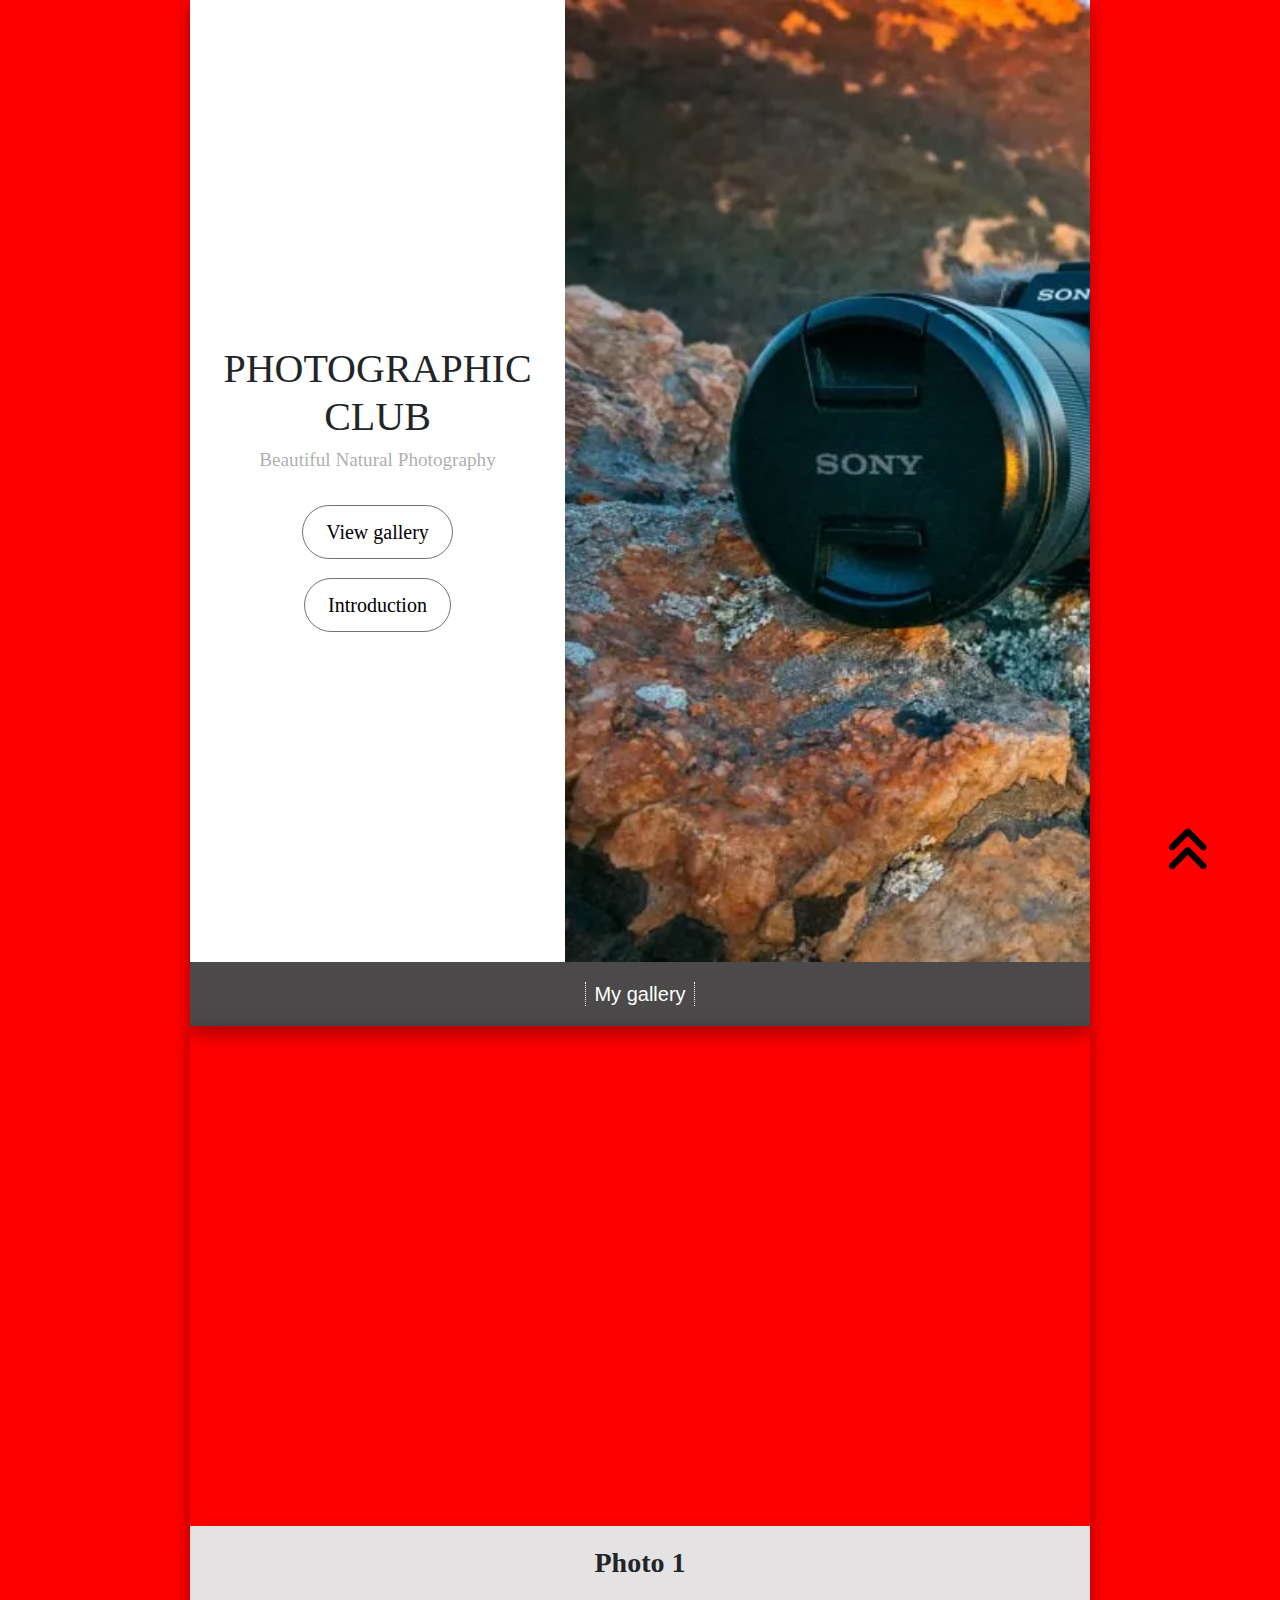
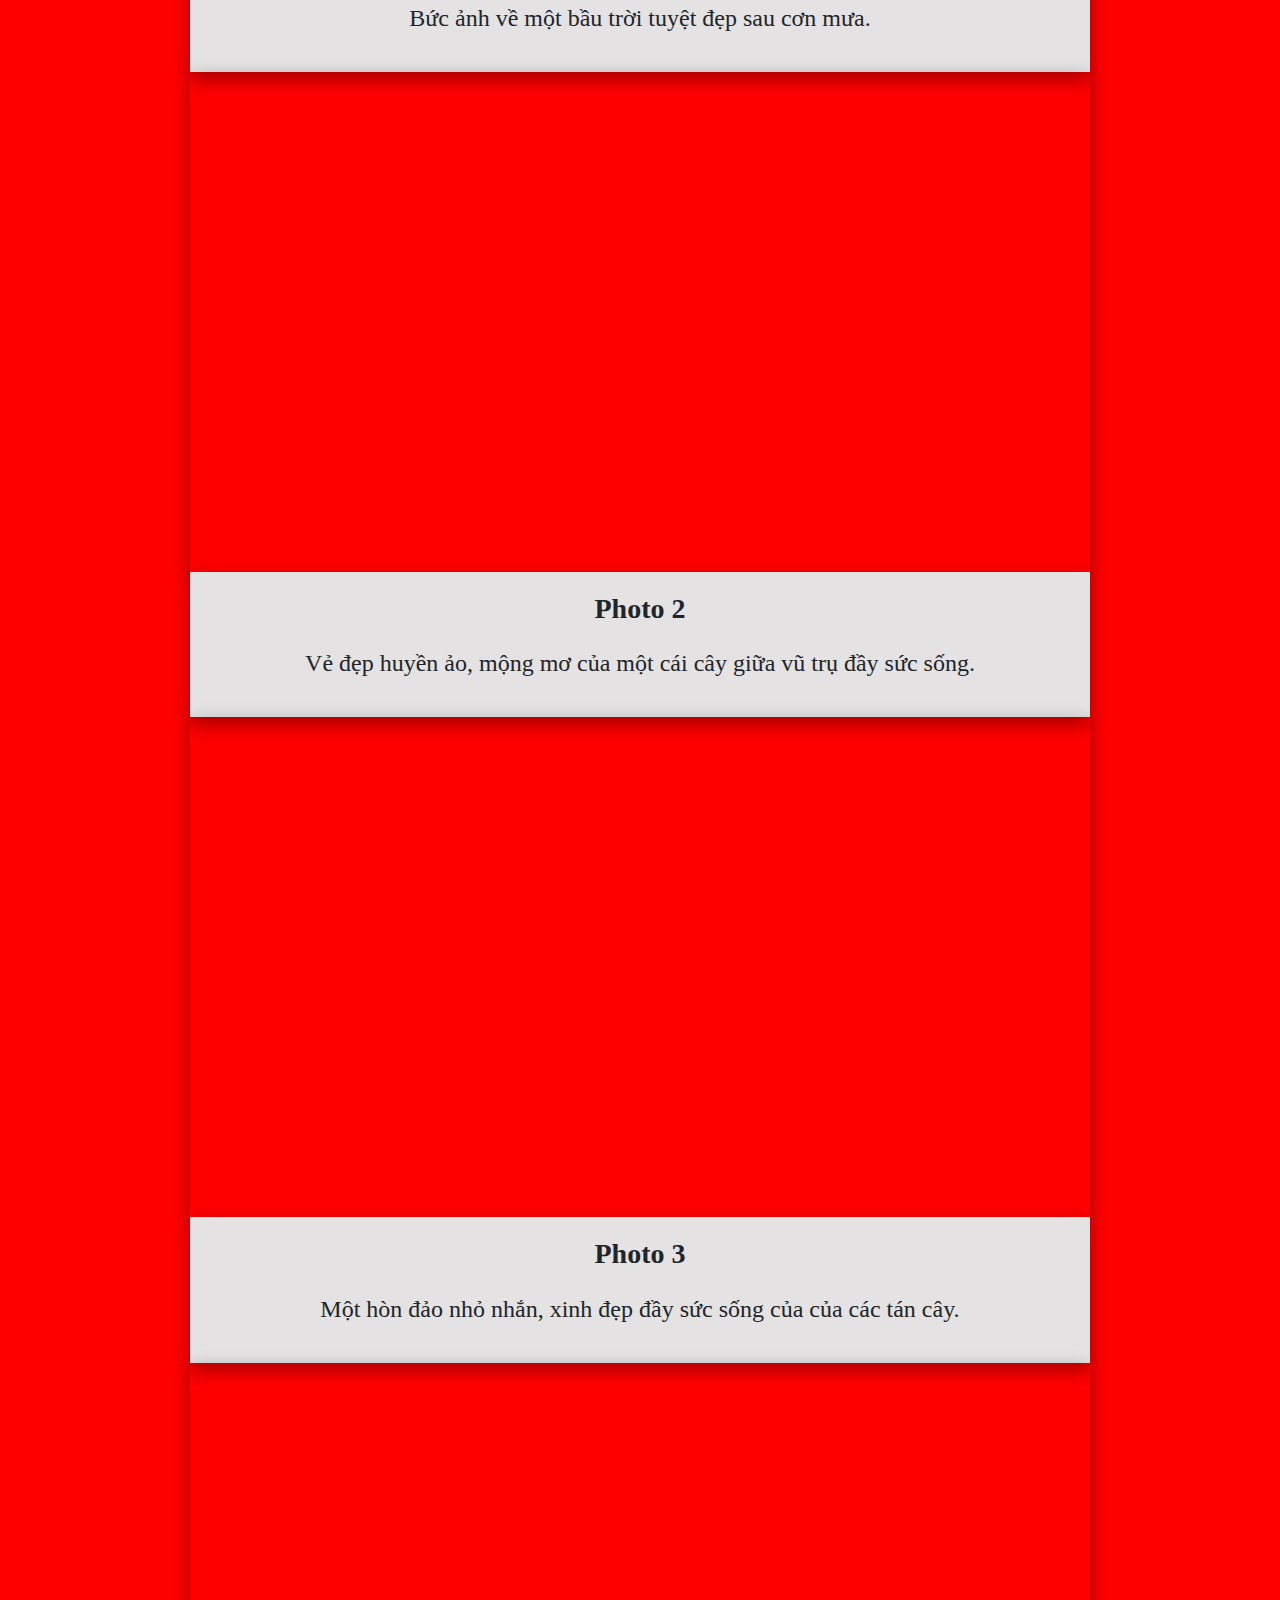
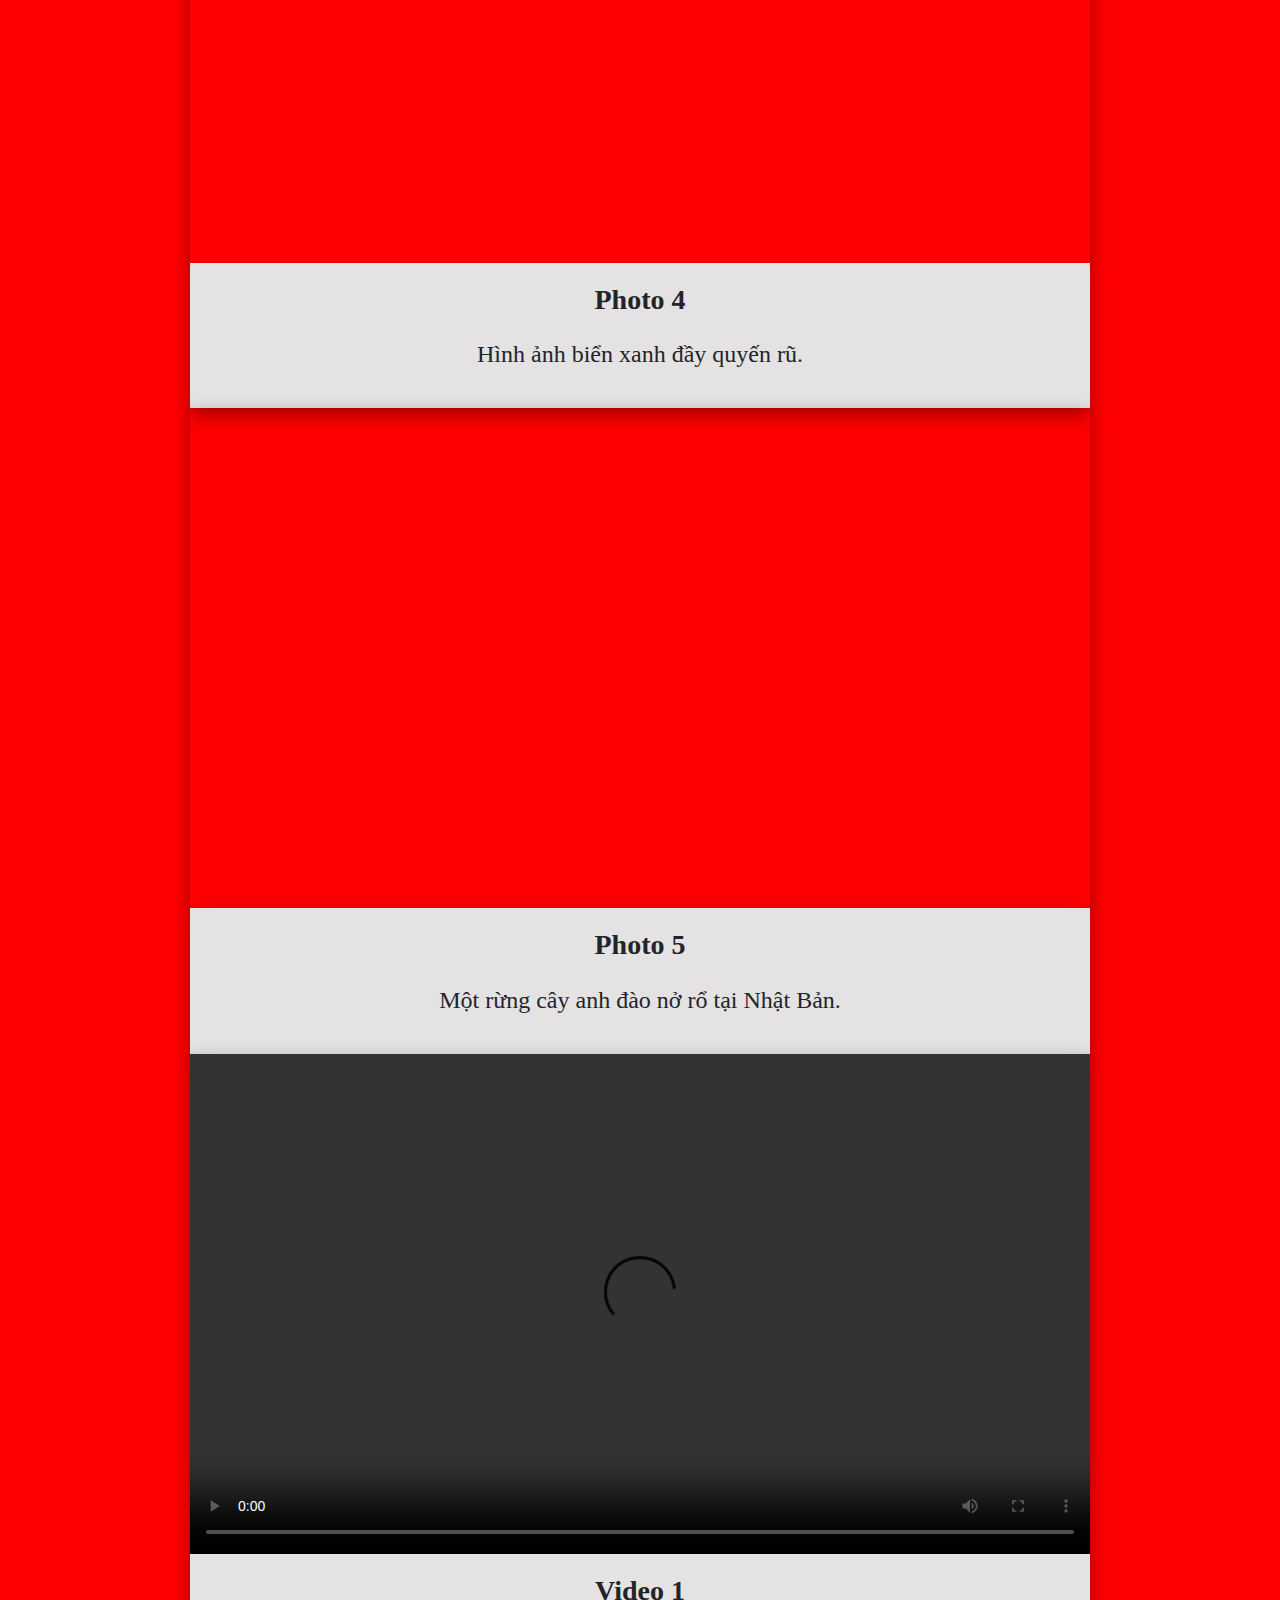
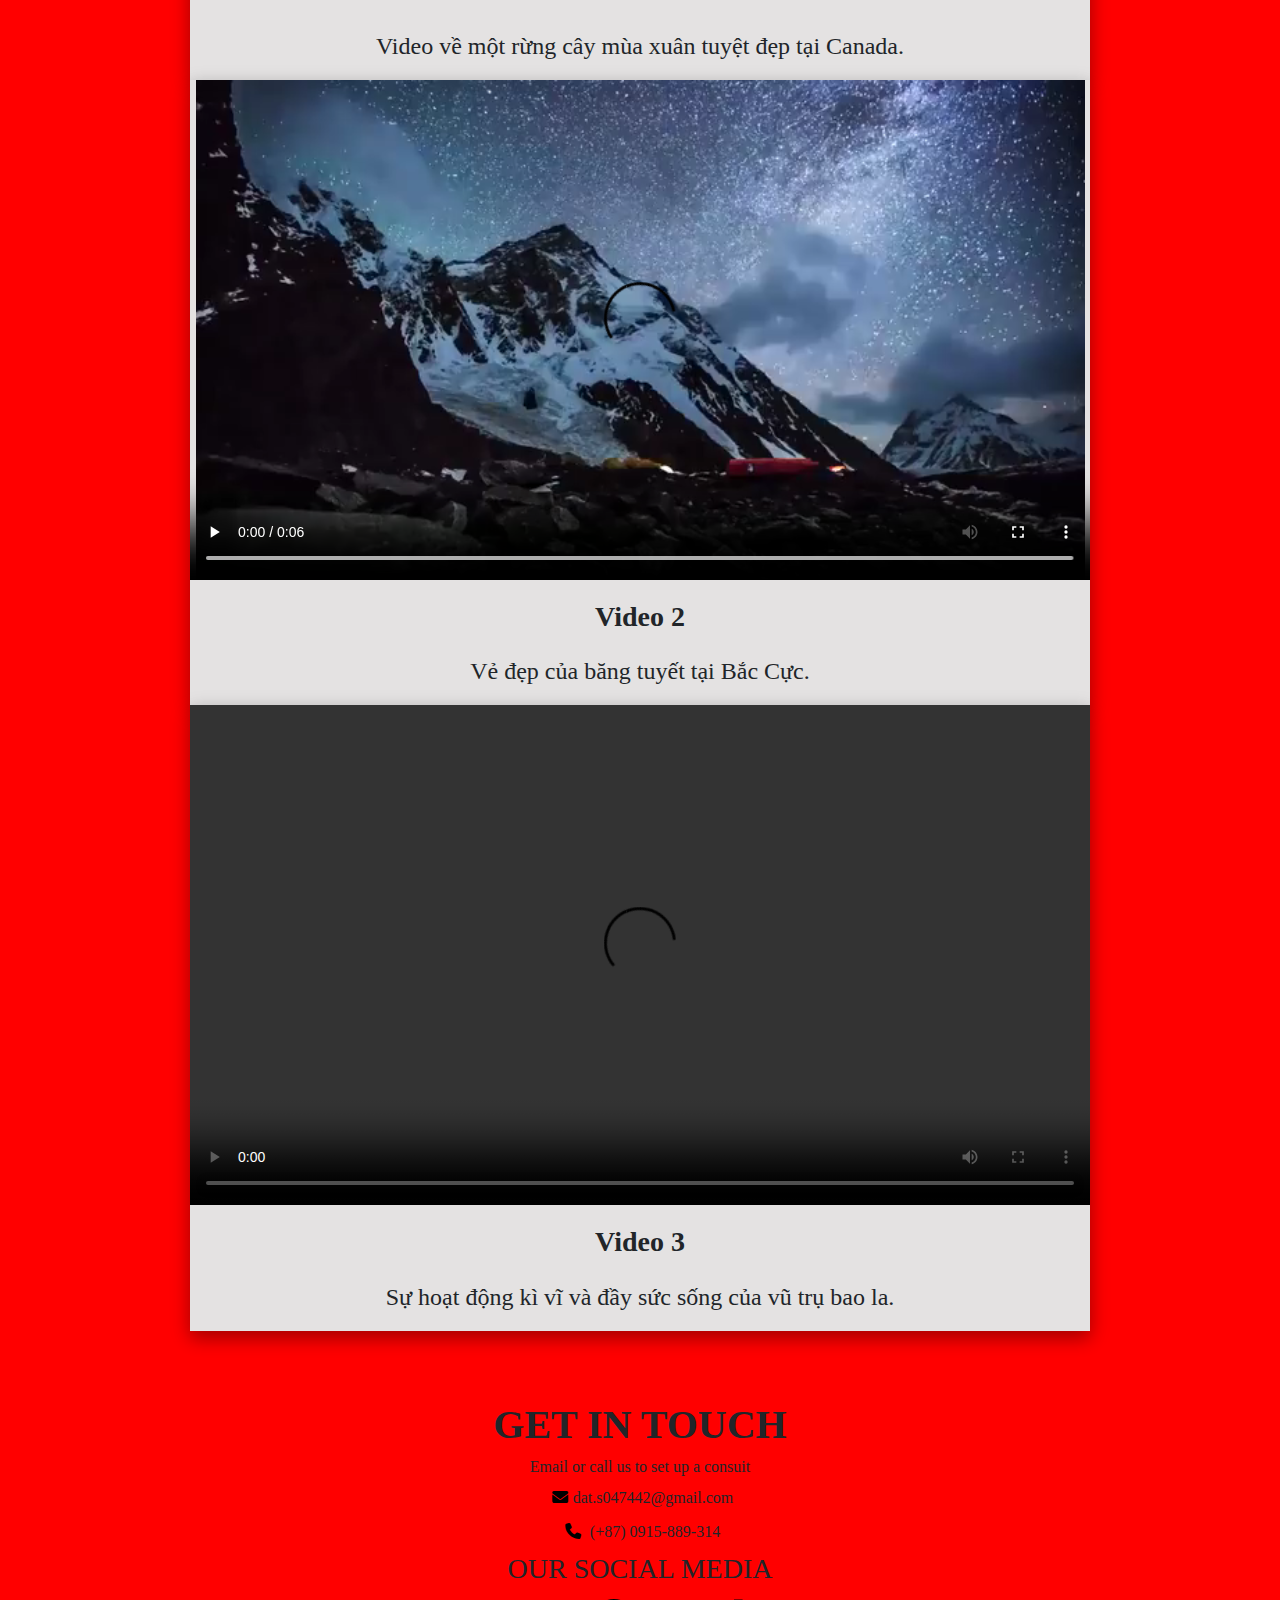
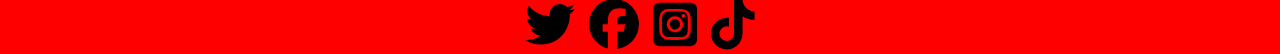
==== commit 3e3117e5: "sửa" ====
--- a/index.html
+++ b/index.html
@@ -83,7 +83,7 @@
                     <source src="video2.mp4" type="video/mp4">
                 </video>
                 <h3 class = "distance" style = "margin-top: 20px;"><b>Video 2</b></h3>
-                <p>Vẻ đẹp của băng tuyết tại Bặc Cực.</p>
+                <p>Vẻ đẹp của băng tuyết tại Bắc Cực.</p>
             </div>
 
             <div class = "colorBackgroundImage" style = "padding:0 0;">
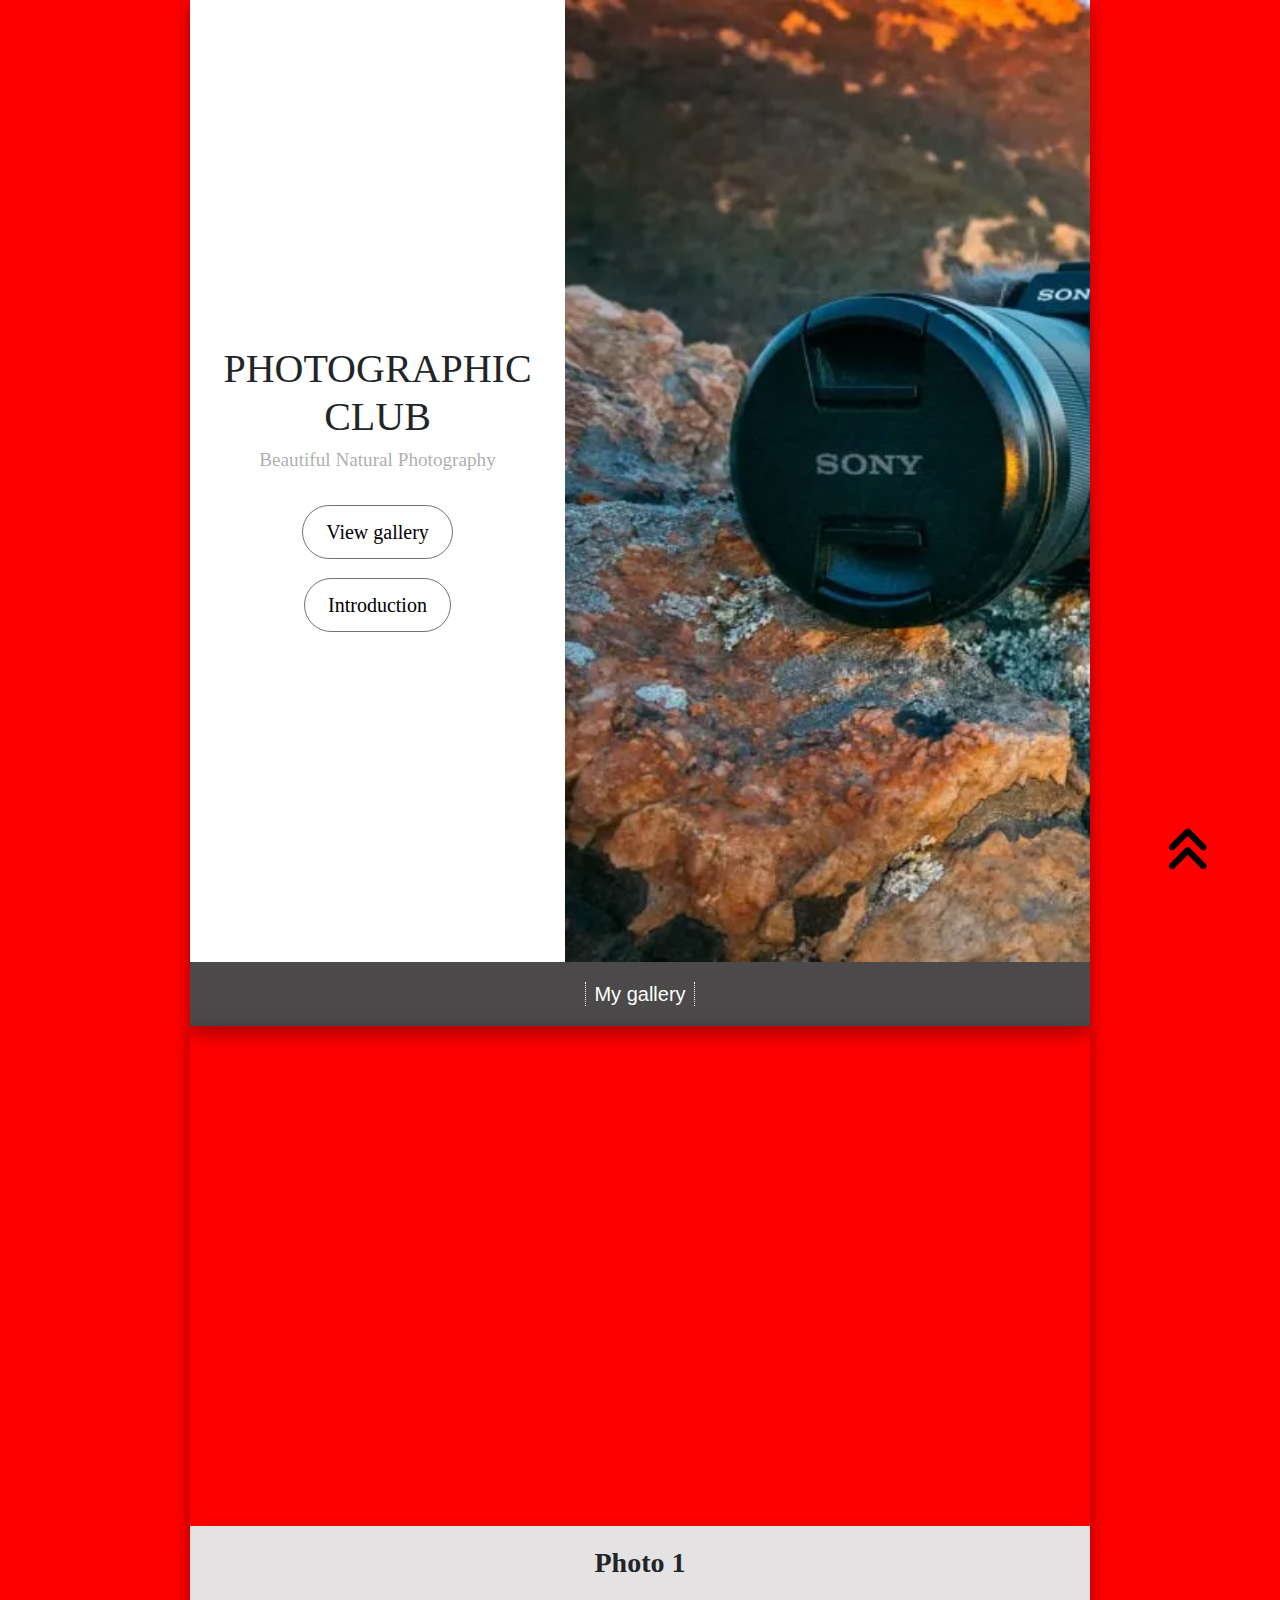
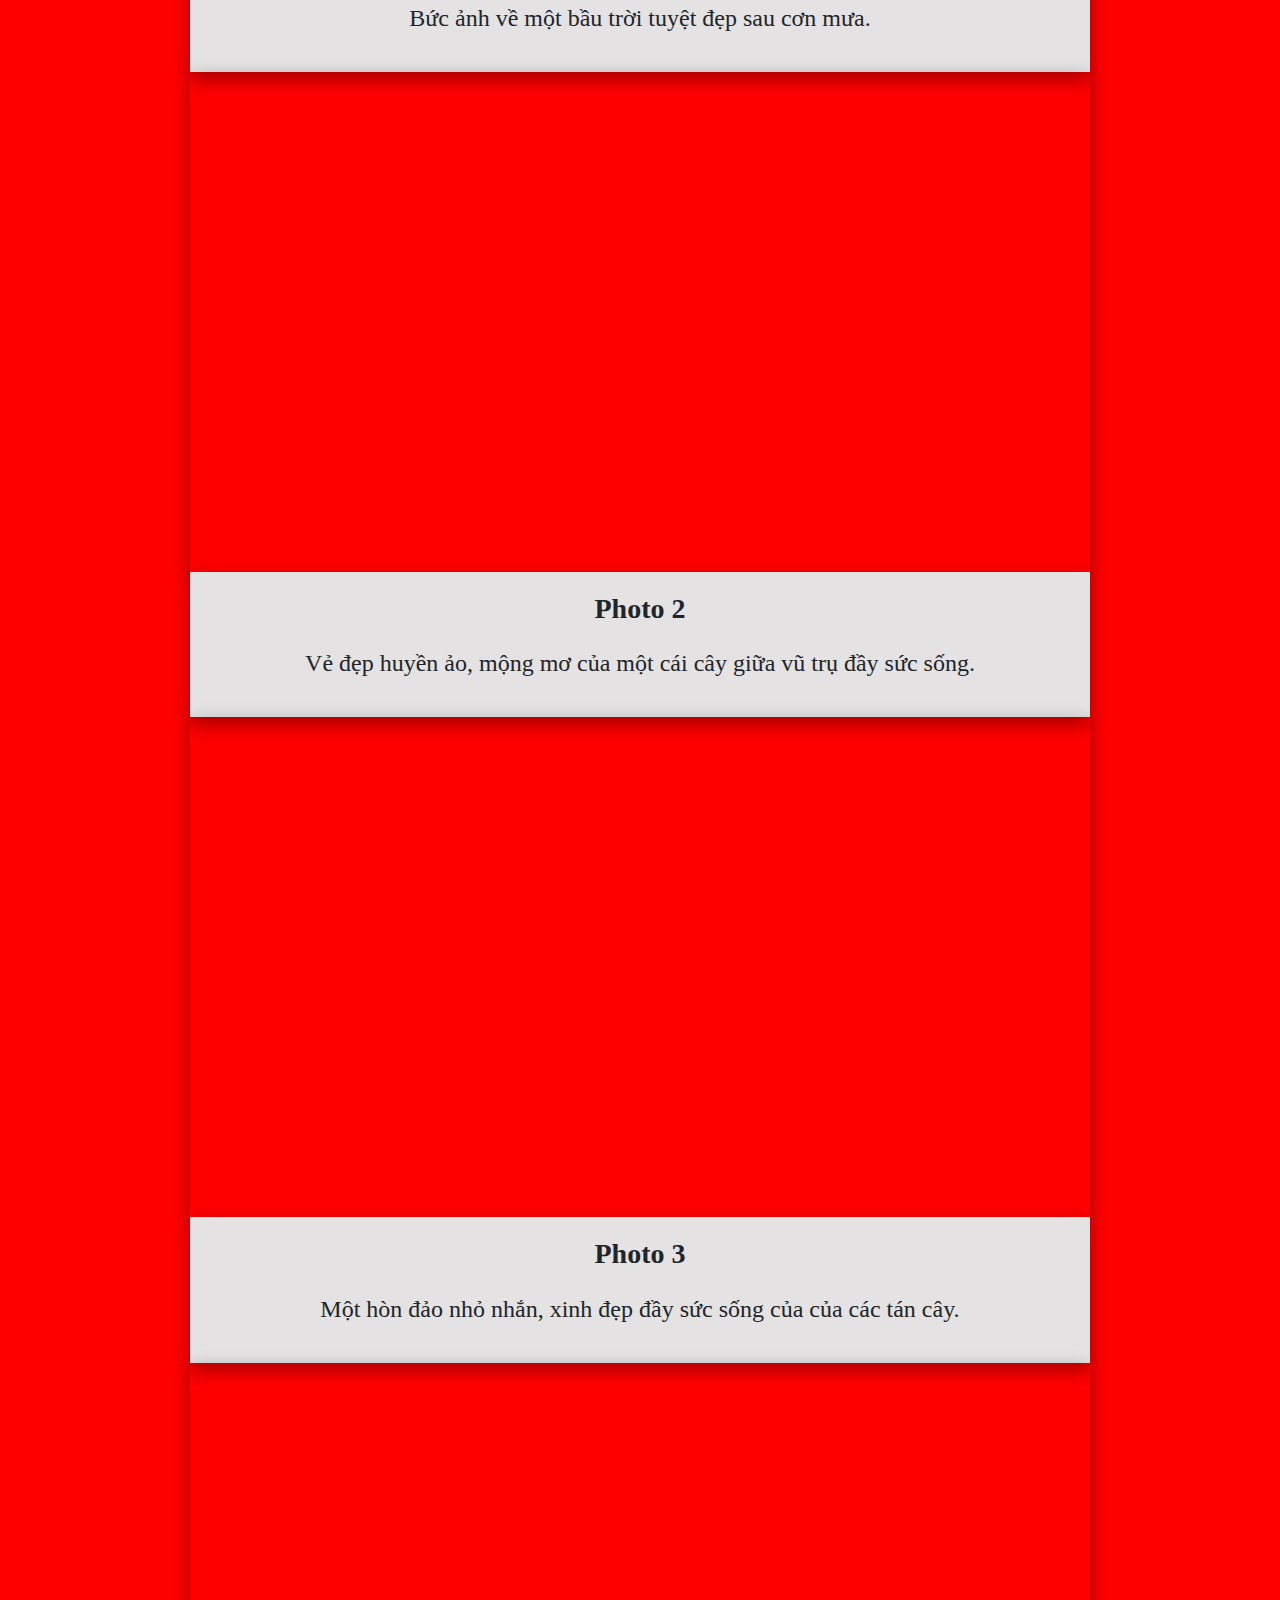
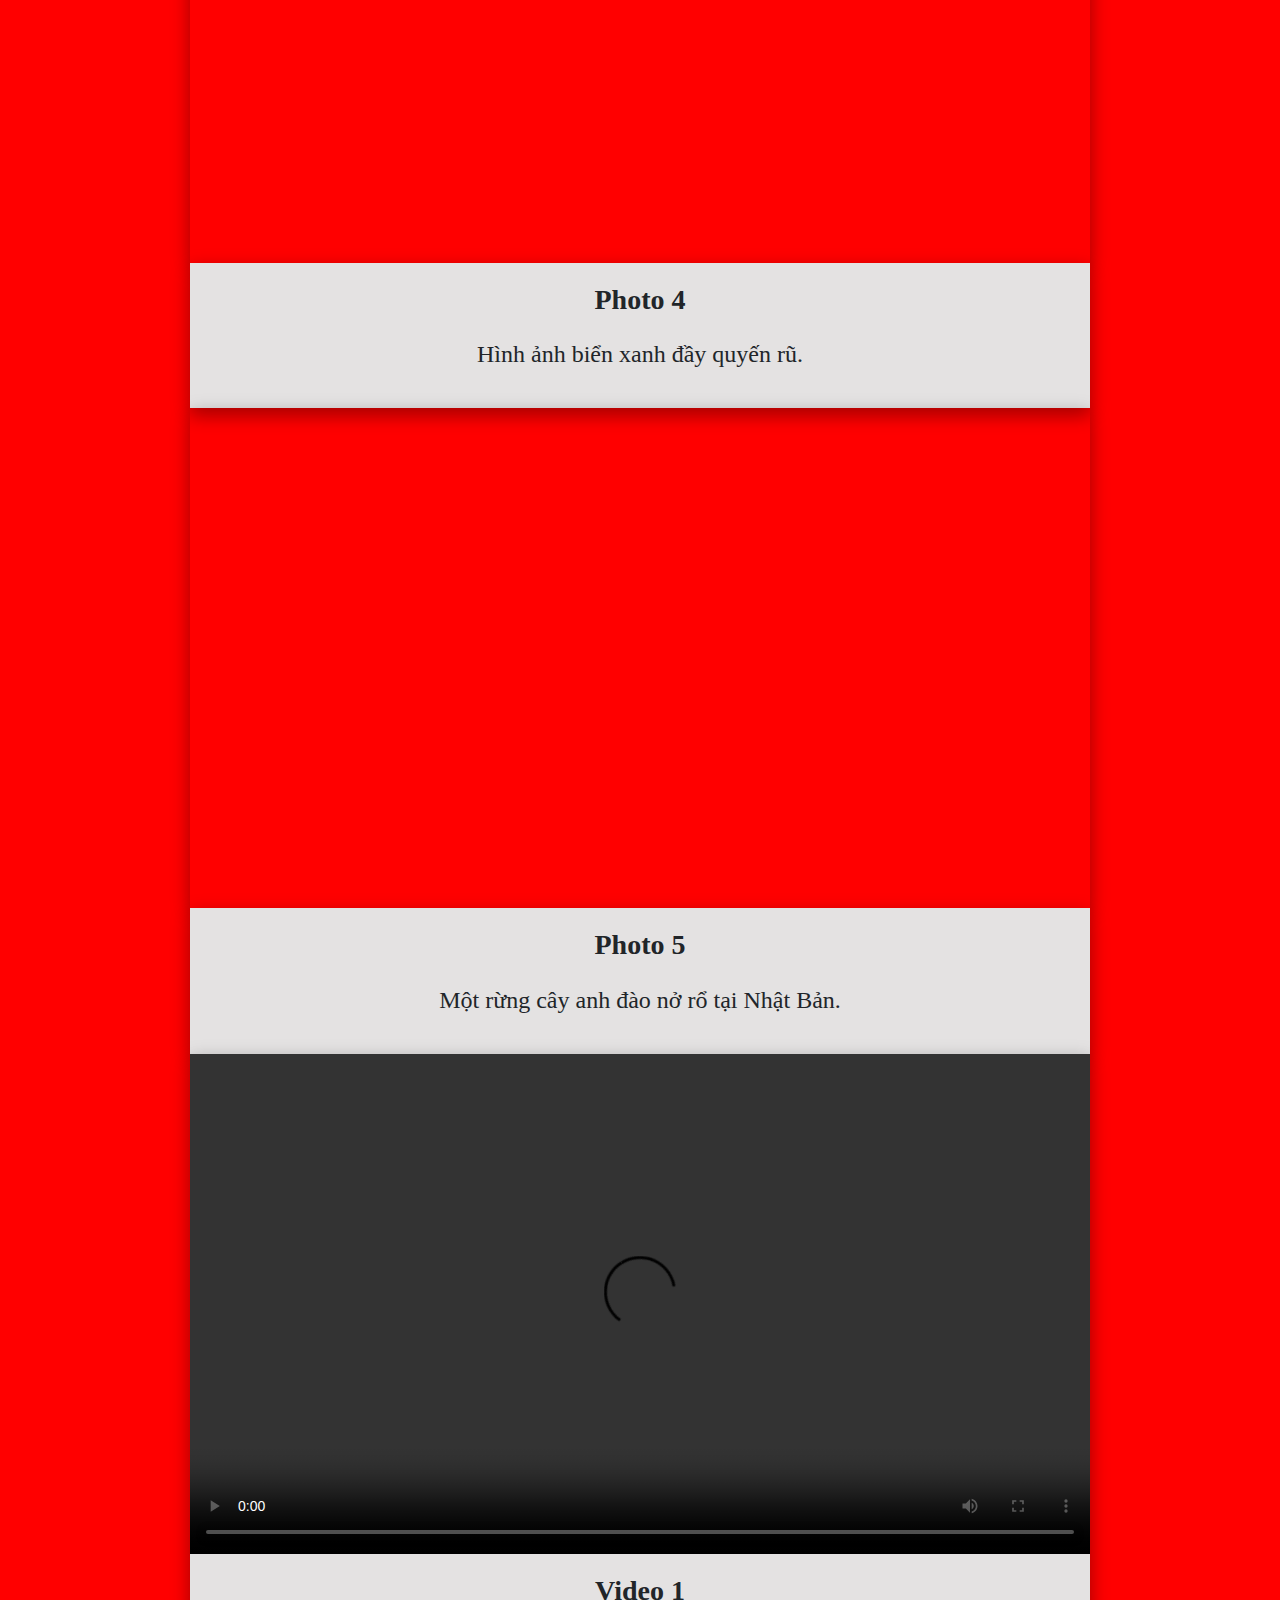
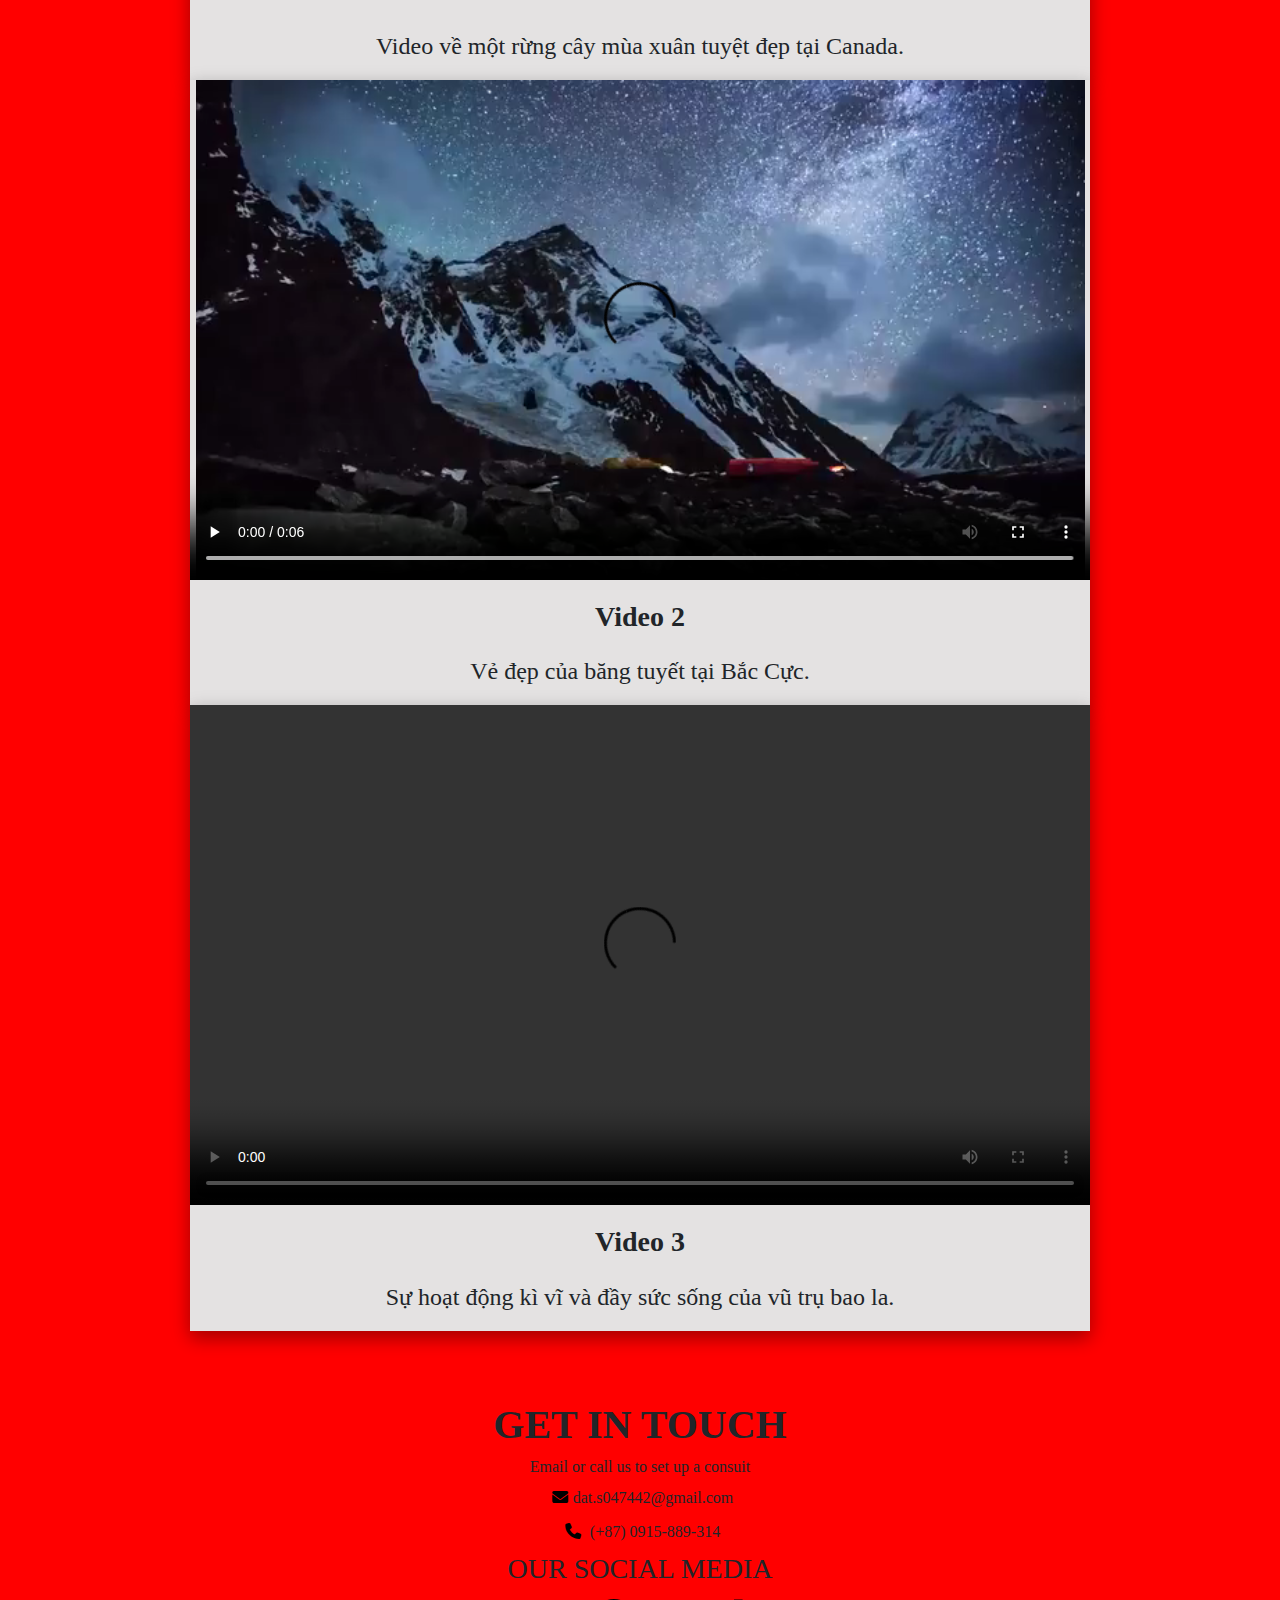
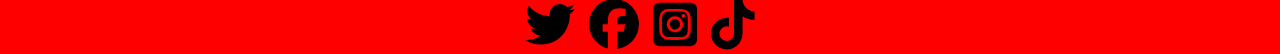
==== commit a72f7209: "add _blank to link icon" ====
--- a/index.html
+++ b/index.html
@@ -105,6 +105,7 @@
                     <a target = "_blank" href = "https://www.facebook.com/profile.php?id=100071787563983"><i class="fa-brands fa-facebook"></i></a>
                     <a target = "_blank" href = "https://www.instagram.com/dat.s047442/"><i class="fa-brands fa-instagram-square"></i></a>
                     <a target = "_blank" href = "https://www.tiktok.com/@nguyenphudat5"><i class="fa-brands fa-tiktok"></i></a>
+                    <div></div>
                 </div>
             </div>
         </div>
